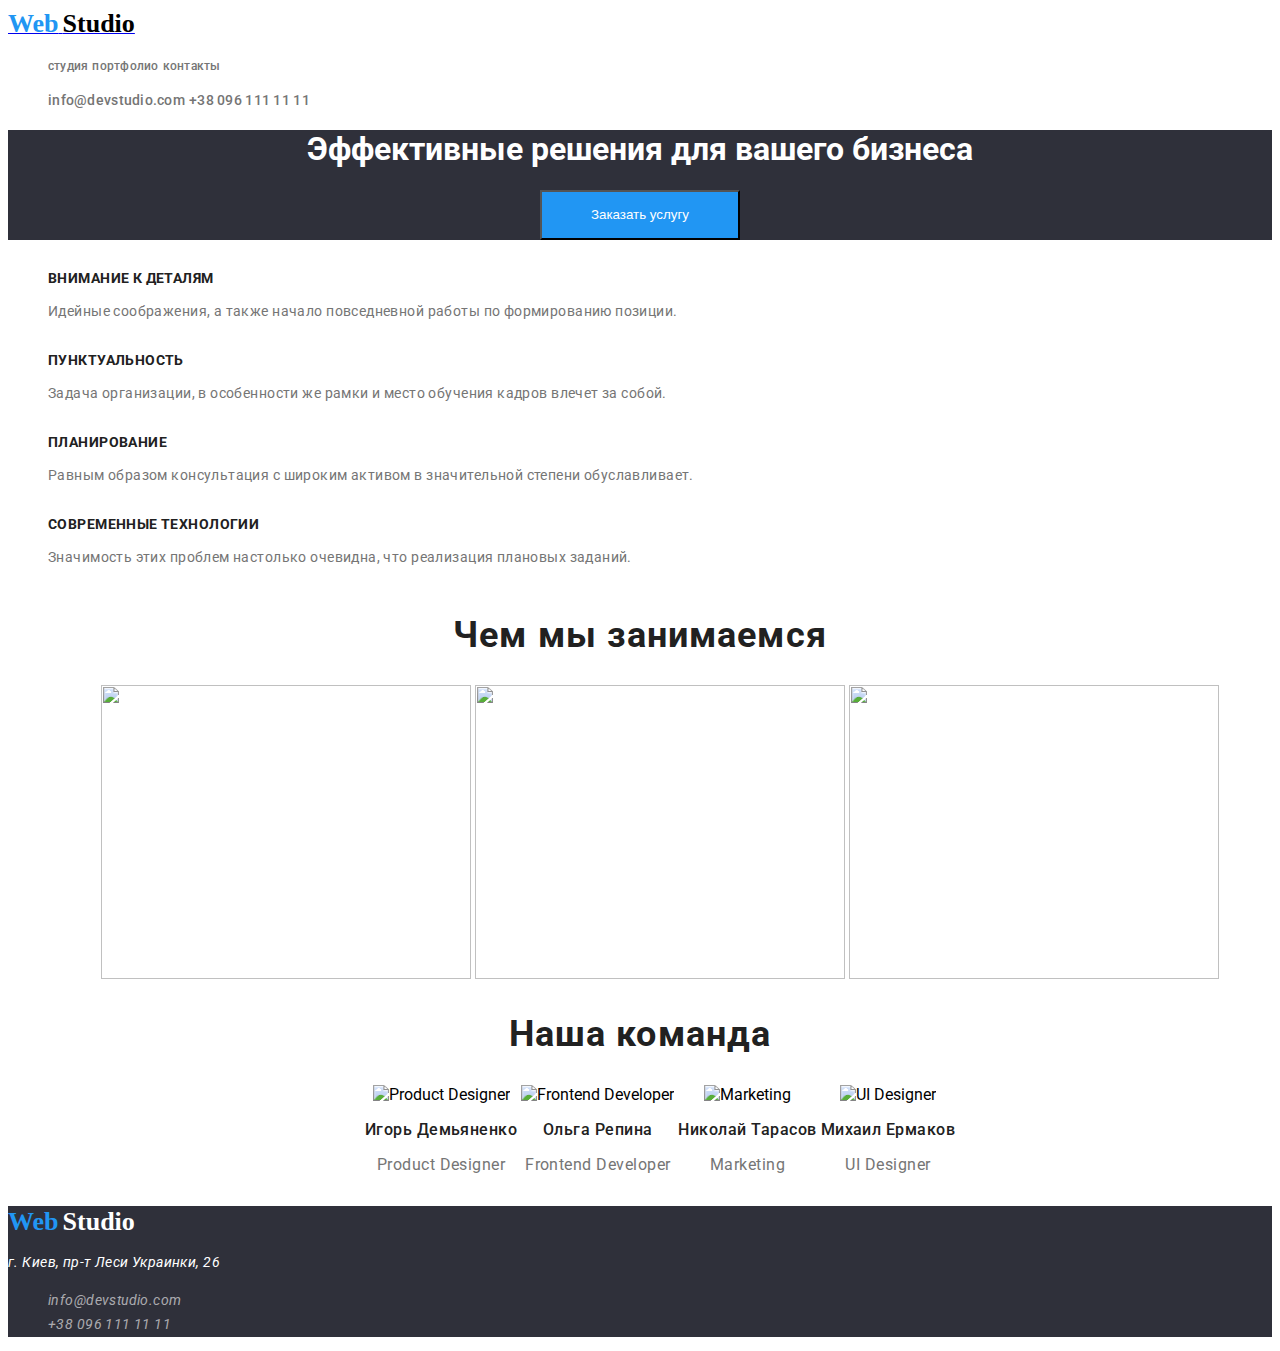
==== index.html @ 025ed81a "com2" ====
<!DOCTYPE html>
<html lang="en">

<head>
    <meta charset="UTF-8">
    <meta http-equiv="X-UA-Compatible" content="IE=edge">
    <meta name="viewport" content="width=device-width, initial-scale=1.0">
    <title>WebStudio</title>
    <link href="./css/style.css" rel="stylesheet">
    <link href="https://fonts.googleapis.com/css2?family=Roboto:wght@100;700&display=swap" rel="stylesheet">
    <link rel="preconnect" href="https://fonts.gstatic.com">
</head>

<body>

    <header>

        <nav>

            <a class="Logo" href="./index.html">
                <span class="logo1">Web</span>
                <span class="logo2">Studio</span>
            </a>

            <ul class="navigation">
                <li><a href="./index.html" target="_blank">студия</a></li>
                <li><a href="./portfolio.html" target="_blank">портфолио</a></li>
                <li><a href="" target="_blank">контакты</a></li>
            </ul>
        </nav>
        <ul class="contacts">
            <li><a href="mailto:info@devstudio.com">info@devstudio.com</a></li>
            <li><a href="tel:+380961111111">+38 096 111 11 11</a></li>
        </ul>

    </header>

    <main>
        <section class="service">

            <h1 class="service-title">Эффективные решения для вашего бизнеса</h1>
            <button type="button" class="button1">Заказать услугу</button>

        </section>

        <section>
            <ul class="quality">
                <li>
                    <h3 class="quality-title">Внимание к деталям</h3>
                    <p class="quality-text">Идейные соображения, а также начало повседневной работы по формированию
                        позиции.</p>
                </li>
                <li>
                    <h3 class="quality-title">Пунктуальность</h3>
                    <p class="quality-text">Задача организации, в особенности же рамки и место обучения кадров влечет за
                        собой.</p>
                </li>
                <li>
                    <h3 class="quality-title">Планирование</h3>
                    <p class="quality-text">Равным образом консультация с широким активом в значительной степени
                        обуславливает.</p>
                </li>
                <li>
                    <h3 class="quality-title">Современные технологии</h3>
                    <p class="quality-text">Значимость этих проблем настолько очевидна, что реализация плановых заданий.
                    </p>
                </li>
            </ul>

        </section>
        <section class="occupation">
            <h2 class="occupation-title">Чем мы занимаемся</h2>
            <ul>
                <li><img src="../goit-markup-hw-01/img/box_1.jpg" alt="" width="370" height="294"></li>
                <li><img src="../goit-markup-hw-01/img/box_2.jpg" alt="" width="370" height="294"></li>
                <li><img src="../goit-markup-hw-01/img/box_3.jpg" alt="" width="370" height="294"></li>
            </ul>
        </section>
        <section class="our-team">
            <h2 class="our-team-title">Наша команда</h2>
            <ul>
                <li>
                    <img src="../goit-markup-hw-01/img/team_card_1.jpg" alt="Product Designer" width="260">
                    <h3 class="team-title">Игорь Демьяненко</h3>
                    <p class="team-text">Product Designer</p>
                </li>
                <li>
                    <img src="../goit-markup-hw-01/img/team_card_2.jpg" alt="Frontend Developer" width="260">
                    <h3 class="team-title">Ольга Репина</h3>
                    <p class="team-text">Frontend Developer</p>
                </li>
                <li>
                    <img src="../goit-markup-hw-01/img/team_card_3.jpg" alt="Marketing" width="260">
                    <h3 class="team-title">Николай Тарасов</h3>
                    <p class="team-text">Marketing</p>
                </li>
                <li>
                    <img src="../goit-markup-hw-01/img/team_card_4.jpg" alt="UI Designer" width="260">
                    <h3 class="team-title">Михаил Ермаков</h3>
                    <p class="team-text">UI Designer</p>
                </li>
            </ul>

        </section>
    </main>
    <footer class="footer">
        <a class="Logo" href="./index.html">
            <span class="logo1">Web</span>
            <span class="logo3">Studio</span>
        </a>
        <address class="address">

            <p>г. Киев, пр-т Леси Украинки, 26</p>
            <ul>
                <li>
                    <a class="accent" href="mailto:info@devstudio.com">info@devstudio.com</a>
                </li>
                <li>
                    <a class="accent" href="tel:+380961111111">+38 096 111 11 11</a>
                </li>
            </ul>

        </address>

    </footer>
</body>

</html>
---- css/style.css ----
body {
    font-family: 'Roboto', sans-serif;
}

.ul {
    list-style: none;
}


/* Логотип */

.logo {
 text-decoration: none;   
    
}

.logo1 {
font-family: Raleway;
font-weight: bold;
font-size: 26px;
line-height: 31px;
color: #2196F3;
}

.logo2 {
font-family: Raleway;
font-weight: bold;
font-size: 26px;
line-height: 31px;
color: #000000;
}

.logo3 {
font-family: Raleway;
font-weight: bold;
font-size: 26px;
line-height: 31px;
color: #ffffff;
}

/* Навигация_по_сайту */

.navigation a {
    display: inline-block;
    text-decoration: none;
}
    .navigation li {
        display: inline-block;
        }

        .navigation li > a {
            text-decoration: none;
            cursor: pointer;
            font-weight: 500;
            font-size: 14px;
            line-height: 16px;
            letter-spacing: 0.02em;
            color: #212121;
        }

        .navigation li > a:hover,
        .navigation li > a:focus {
            color: #2196F3
        }

        .navigation li > a {
            text-decoration: none;
            cursor: pointer;
            font-size: 12px;
            color: #757575
        }



    /* Контакты */
    .contacts li > a {
            text-decoration: none;
            cursor: pointer;
            font-weight: 500;
            font-size: 14px;
            line-height: 16px;
            letter-spacing: 0.02em;
            color: #757575
            }

    .contacts  li {
        display: inline-block;
        
        }

    .contacts  li > a:hover,
    .contacts  li > a:focus
    {
        color: #2196F3
        }

/* Заказ_услуг */

.service {
    text-align: center;
    background-color: #2F303A;
}

.service > ul > li {
    display: inline-block;
    margin: 0;
    padding: 0;
}

.service-title {
    color: #ffffff;
}

.button1 {
    cursor: pointer;
    background-color: #2196f3 ;
    color: #ffffff;
    width: 200px;
    height: 50px;
}

/* Описание_чем_занимается_фирма */


.quality > li {
    display: inline-block;
    margin: 0;
    padding: 0;
}

.quality-title {
    font-style: normal;
    font-weight: bold;
    font-size: 14px;
    line-height: 16px;
    letter-spacing: 0.03em;
    text-transform: uppercase;
    color: #212121;
}

.quality-text {
    font-size: 14px;
    line-height: 171%;
    letter-spacing: 0.03em;
    color: #757575;
}

/* Фото_Чем_Занимается_фирма */

.occupation {
    text-align: center;
}

.our-team-title {
    font-weight: bold;
    font-size: 36px;
    line-height: 42px;
    text-align: center;
    letter-spacing: 0.03em;

    color: #212121;
}

.occupation-title {
    font-weight: bold;
    font-size: 36px;
    line-height: 42px;
    text-align: center;
    letter-spacing: 0.03em;

    color: #212121;

}

.occupation > ul > li {
    display: inline-block;
    margin: 0;
    padding: 0;
}


/* Наша_Команда */

.our-team {
   text-align: center; 
}

.team-title {
    font-weight: 500;
    font-size: 16px;
    line-height: 19px;
    text-align: center;
    letter-spacing: 0.03em;
    color: #212121;

}

.team-text {
    font-size: 16px;
    line-height: 19px;
    text-align: center;
    letter-spacing: 0.03em;
    color: #757575;
    }

.our-team > ul > li {
    display: inline-block;
    margin: 0;
    padding: 0;
}

/* Подпись */


.address {
font-size: 14px;
line-height: 171%;
letter-spacing: 0.03em;
color: #ffffff;
}


.footer {
    background-color: #2F303A;
}

.footer a {
    display: inline-block;
    text-decoration: none;
}

.address > ul > li {
    list-style-type: none;
}

.address > ul > li > a {
    text-decoration: none;
    cursor: pointer;
    font-size: 14px;
    line-height: 171%;
    letter-spacing: 0.03em;
    color: rgba(255, 255, 255, 0.6);
    }
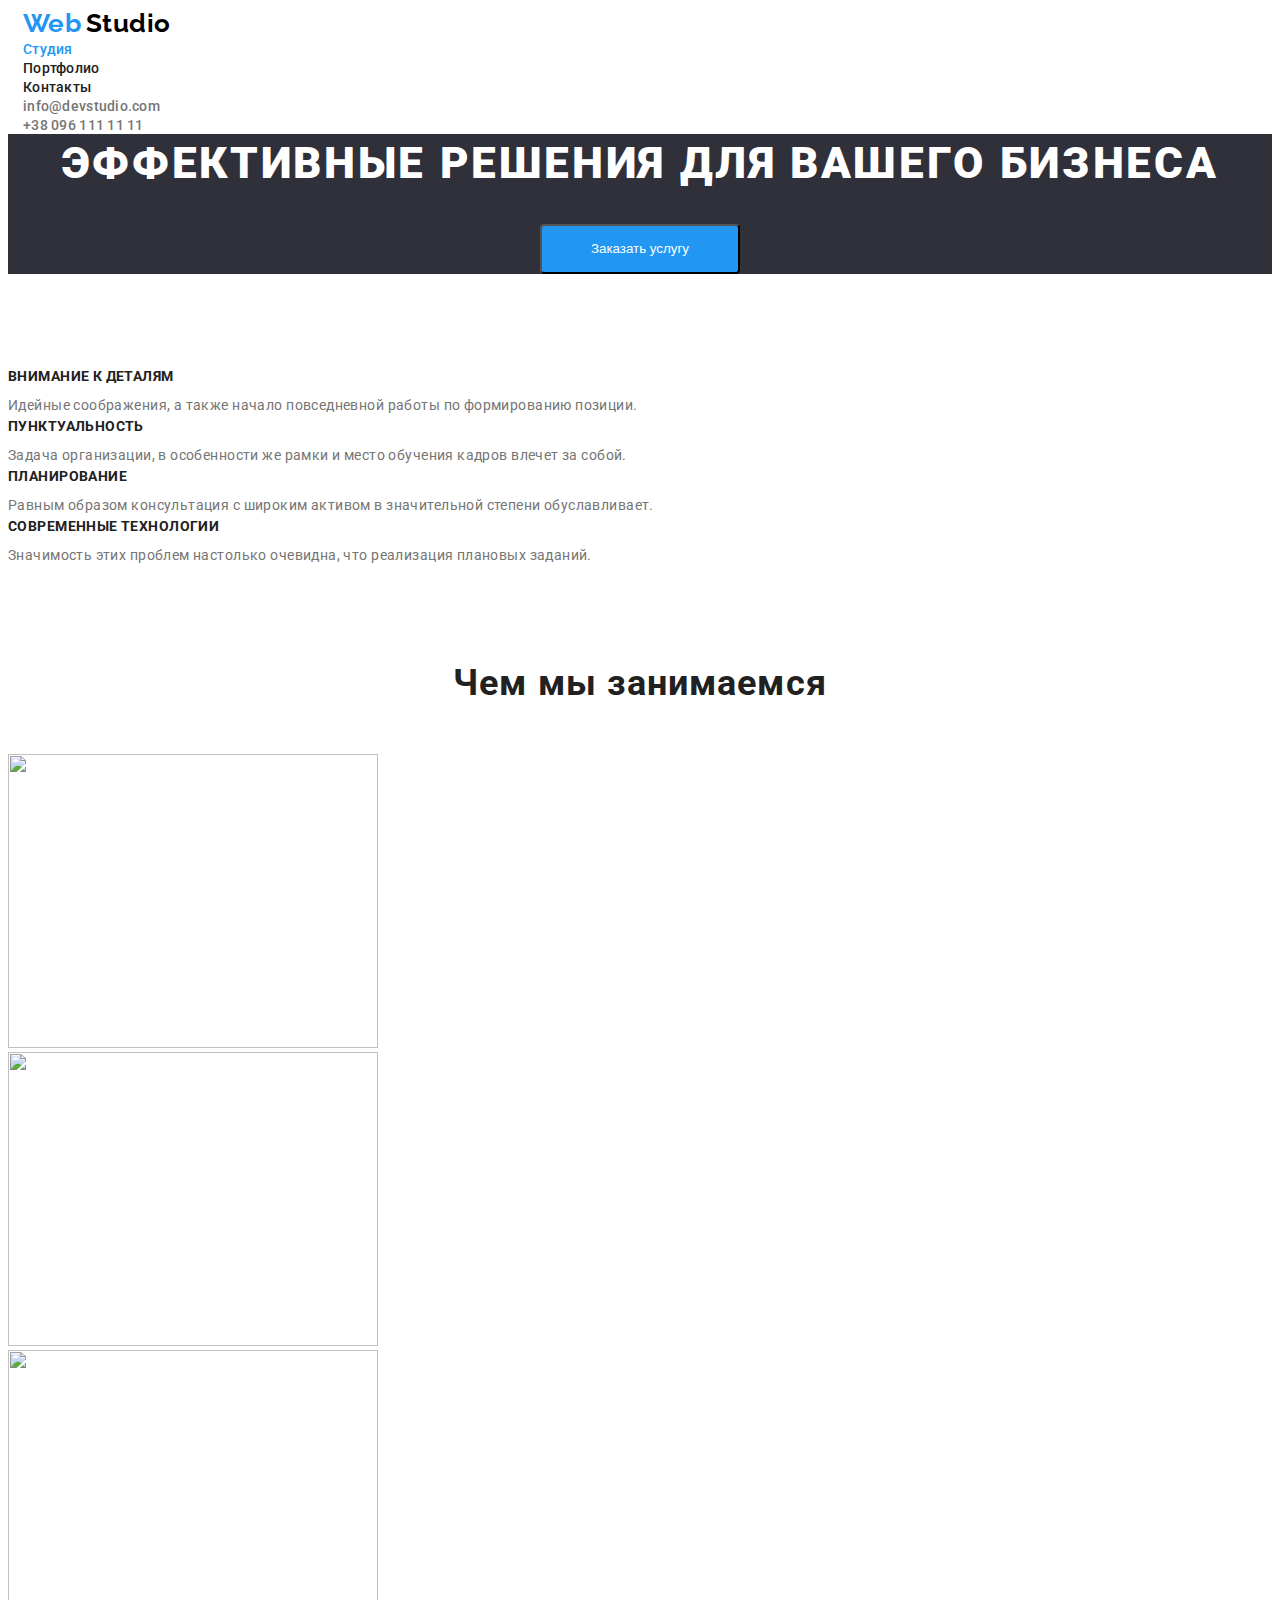
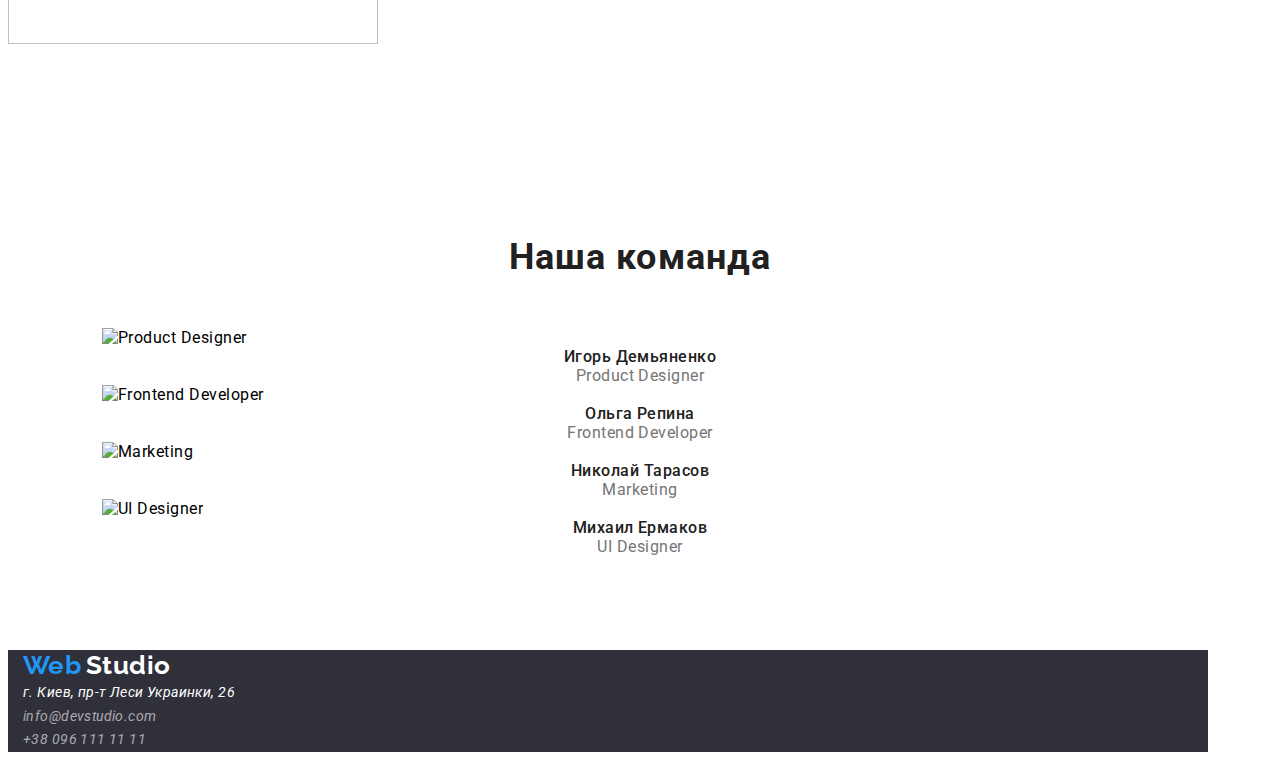
==== commit 33bb86a9: "com 1" ====
--- a/index.html
+++ b/index.html
@@ -7,32 +7,34 @@
     <meta name="viewport" content="width=device-width, initial-scale=1.0">
     <title>WebStudio</title>
     <link href="./css/style.css" rel="stylesheet">
-    <link href="https://fonts.googleapis.com/css2?family=Roboto:wght@100;700&display=swap" rel="stylesheet">
-    <link rel="preconnect" href="https://fonts.gstatic.com">
+    <link rel="preconnect" href="https://fonts.googleapis.com">
+    <link
+        href="https://fonts.googleapis.com/css2?family=Raleway:wght;700&family=Roboto:wght@400;500;700;900&display=swap"
+        rel="stylesheet">
 </head>
 
 <body>
 
     <header>
+        <div class="hat">
+            <nav>
 
-        <nav>
+                <a href="./index.html" class="logo">
+                    <span class="logo1">Web</span>
+                    <span class="logo2">Studio</span>
+                </a>
 
-            <a class="Logo" href="./index.html">
-                <span class="logo1">Web</span>
-                <span class="logo2">Studio</span>
-            </a>
-
-            <ul class="navigation">
-                <li><a href="./index.html" target="_blank">студия</a></li>
-                <li><a href="./portfolio.html" target="_blank">портфолио</a></li>
-                <li><a href="" target="_blank">контакты</a></li>
+                <ul class="navigation">
+                    <li><a href="./index.html" class="valid-link">Студия</a></li>
+                    <li><a href="./portfolio.html" class="link">Портфолио</a></li>
+                    <li><a href="/" class="link">Контакты</a></li>
+                </ul>
+            </nav>
+            <ul class="contacts">
+                <li><a href="mailto:info@devstudio.com">info@devstudio.com</a></li>
+                <li><a href="tel:+380961111111">+38 096 111 11 11</a></li>
             </ul>
-        </nav>
-        <ul class="contacts">
-            <li><a href="mailto:info@devstudio.com">info@devstudio.com</a></li>
-            <li><a href="tel:+380961111111">+38 096 111 11 11</a></li>
-        </ul>
-
+        </div>
     </header>
 
     <main>
@@ -76,31 +78,32 @@
                 <li><img src="../goit-markup-hw-01/img/box_3.jpg" alt="" width="370" height="294"></li>
             </ul>
         </section>
-        <section class="our-team">
-            <h2 class="our-team-title">Наша команда</h2>
-            <ul>
-                <li>
-                    <img src="../goit-markup-hw-01/img/team_card_1.jpg" alt="Product Designer" width="260">
-                    <h3 class="team-title">Игорь Демьяненко</h3>
-                    <p class="team-text">Product Designer</p>
-                </li>
-                <li>
-                    <img src="../goit-markup-hw-01/img/team_card_2.jpg" alt="Frontend Developer" width="260">
-                    <h3 class="team-title">Ольга Репина</h3>
-                    <p class="team-text">Frontend Developer</p>
-                </li>
-                <li>
-                    <img src="../goit-markup-hw-01/img/team_card_3.jpg" alt="Marketing" width="260">
-                    <h3 class="team-title">Николай Тарасов</h3>
-                    <p class="team-text">Marketing</p>
-                </li>
-                <li>
-                    <img src="../goit-markup-hw-01/img/team_card_4.jpg" alt="UI Designer" width="260">
-                    <h3 class="team-title">Михаил Ермаков</h3>
-                    <p class="team-text">UI Designer</p>
-                </li>
-            </ul>
-
+        <section>
+            <div class="container">
+                <h2 class="our-team-title">Наша команда</h2>
+                <ul class="our-team">
+                    <li>
+                        <img src="../goit-markup-hw-01/img/team_card_1.jpg" alt="Product Designer" width="260">
+                        <h3 class="team-title">Игорь Демьяненко</h3>
+                        <p class="team-text">Product Designer</p>
+                    </li>
+                    <li>
+                        <img src="../goit-markup-hw-01/img/team_card_2.jpg" alt="Frontend Developer" width="260">
+                        <h3 class="team-title">Ольга Репина</h3>
+                        <p class="team-text">Frontend Developer</p>
+                    </li>
+                    <li>
+                        <img src="../goit-markup-hw-01/img/team_card_3.jpg" alt="Marketing" width="260">
+                        <h3 class="team-title">Николай Тарасов</h3>
+                        <p class="team-text">Marketing</p>
+                    </li>
+                    <li>
+                        <img src="../goit-markup-hw-01/img/team_card_4.jpg" alt="UI Designer" width="260">
+                        <h3 class="team-title">Михаил Ермаков</h3>
+                        <p class="team-text">UI Designer</p>
+                    </li>
+                </ul>
+            </div>
         </section>
     </main>
     <footer class="footer">
--- a/css/style.css
+++ b/css/style.css
@@ -1,18 +1,25 @@
 body {
     font-family: 'Roboto', sans-serif;
-}
-
-.ul {
-    list-style: none;
+    letter-spacing: 00.03em;
+}
+
+li {
+    list-style-type: none;
+}
+
+a {
+text-decoration: none;}
+
+
+
+.hat {
+    width: 1200px;
+    padding-right: 15px;
+    padding-left: 15px;
 }
 
 
 /* Логотип */
-
-.logo {
- text-decoration: none;   
-    
-}
 
 .logo1 {
 font-family: Raleway;
@@ -40,22 +47,19 @@
 
 /* Навигация_по_сайту */
 
-.navigation a {
-    display: inline-block;
+.navigation {
+    padding: 0px;
+    margin: 0px;
+}
+
+.link {
     text-decoration: none;
-}
-    .navigation li {
-        display: inline-block;
-        }
-
-        .navigation li > a {
-            text-decoration: none;
-            cursor: pointer;
-            font-weight: 500;
-            font-size: 14px;
-            line-height: 16px;
-            letter-spacing: 0.02em;
-            color: #212121;
+    cursor: pointer;
+    font-weight: 500;
+    font-size: 14px;
+    line-height: 16px;
+    letter-spacing: 0.02em;
+    color: #212121;
         }
 
         .navigation li > a:hover,
@@ -63,55 +67,119 @@
             color: #2196F3
         }
 
-        .navigation li > a {
-            text-decoration: none;
-            cursor: pointer;
-            font-size: 12px;
-            color: #757575
-        }
-
+.valid-link {
+    text-decoration: none;
+    cursor: pointer;
+    font-weight: 500;
+    font-size: 14px;
+    line-height: 16px;
+    letter-spacing: 0.02em;
+    color: #2196F3;
+        }
+
+    
 
 
     /* Контакты */
+
+    .contacts {
+        padding: 0px;
+        margin: 0px;
+    }
+
     .contacts li > a {
-            text-decoration: none;
-            cursor: pointer;
-            font-weight: 500;
-            font-size: 14px;
-            line-height: 16px;
-            letter-spacing: 0.02em;
-            color: #757575
-            }
-
-    .contacts  li {
-        display: inline-block;
         
+        text-decoration: none;
+        cursor: pointer;
+        font-weight: 500;
+        font-size: 14px;
+        line-height: 16px;
+        letter-spacing: 0.02em;
+        color: #757575
         }
 
     .contacts  li > a:hover,
-    .contacts  li > a:focus
-    {
+    .contacts  li > a:focus,
+    .contacts  li > a:visited {
         color: #2196F3
         }
 
+.button {
+    cursor: pointer;
+    background-color: #ffffff ;
+    color: #181212;   
+}
+
+.button:hover {
+    color: cornsilk;
+    background-color: #2196F3
+}
+
+.button2 {
+    cursor: pointer;
+    background-color: #2196f3 ;
+    color: #ffffff;
+}
+
+/* Проекты_компании */
+
+.project {
+    margin-top: 94px;
+    margin-bottom: 94px;
+    width: 1170px;
+    padding-left: 15px;
+    padding-right: 15px;
+    background-color: #FFFFFF;
+}
+
+.project > ul {
+    margin: 0px;
+    padding: 0px;
+}
+
+.project-text {
+    margin: 0px;
+    padding: 0px;
+    font-size: 16px;
+    line-height: 187%;
+    letter-spacing: 0.03em;
+    color: #757575;
+}
+
+.project-title {
+margin: 0px;
+padding: 0px;
+font-weight: bold;
+font-size: 18px;
+line-height: 200%;
+letter-spacing: 0.06em;
+color: #212121;
+}
+
 /* Заказ_услуг */
 
 .service {
     text-align: center;
+    margin-bottom: 94px;
     background-color: #2F303A;
 }
 
-.service > ul > li {
-    display: inline-block;
-    margin: 0;
-    padding: 0;
-}
 
 .service-title {
+    margin: 0px;
+    padding: 0px;
+    margin-bottom: 30px;
+    font-weight: 900;
+    font-size: 44px;
+    line-height: 136%;
+    text-align: center;
+    letter-spacing: 0.06em;
+    text-transform: uppercase;
     color: #ffffff;
 }
 
 .button1 {
+    border-radius: 4px;
     cursor: pointer;
     background-color: #2196f3 ;
     color: #ffffff;
@@ -121,15 +189,17 @@
 
 /* Описание_чем_занимается_фирма */
 
-
-.quality > li {
-    display: inline-block;
-    margin: 0;
-    padding: 0;
+.quality {
+    margin: 0px;
+    padding: 0px;
+    margin-bottom: 94px;
 }
 
 .quality-title {
-    font-style: normal;
+    
+    margin: 0px;
+    padding: 0px;
+    margin-bottom: 10px;
     font-weight: bold;
     font-size: 14px;
     line-height: 16px;
@@ -139,6 +209,8 @@
 }
 
 .quality-text {
+    margin: 0px;
+    padding: 0px;
     font-size: 14px;
     line-height: 171%;
     letter-spacing: 0.03em;
@@ -147,45 +219,55 @@
 
 /* Фото_Чем_Занимается_фирма */
 
-.occupation {
-    text-align: center;
+.occupation > ul {
+    margin: 0px;
+    padding: 0px;
+    margin-bottom: 94px;
 }
 
 .our-team-title {
+    margin: 0px;
+    padding: 0px;
+    margin-bottom: 50px;
     font-weight: bold;
     font-size: 36px;
     line-height: 42px;
     text-align: center;
     letter-spacing: 0.03em;
-
-    color: #212121;
-}
+    color: #212121;
+}
+
 
 .occupation-title {
+    
+    margin: 0px;
+    padding: 0px;
+    margin-bottom: 50px;
     font-weight: bold;
     font-size: 36px;
     line-height: 42px;
     text-align: center;
     letter-spacing: 0.03em;
-
-    color: #212121;
-
-}
-
-.occupation > ul > li {
-    display: inline-block;
-    margin: 0;
-    padding: 0;
-}
+    color: #212121;
+}
+
+
 
 
 /* Наша_Команда */
 
+.container {
+    padding: 94px;
+}
+
 .our-team {
-   text-align: center; 
+    margin: 0px;
+    padding: 0px;
 }
 
 .team-title {
+    margin: 0px;
+    padding: 0px;
     font-weight: 500;
     font-size: 16px;
     line-height: 19px;
@@ -196,6 +278,8 @@
 }
 
 .team-text {
+    margin: 0px;
+    padding: 0px;
     font-size: 16px;
     line-height: 19px;
     text-align: center;
@@ -203,41 +287,52 @@
     color: #757575;
     }
 
-.our-team > ul > li {
+
+/* Подпись */
+
+
+.address {
+    font-size: 14px;
+    line-height: 171%;
+    letter-spacing: 0.03em;
+    color: #ffffff;
+    }
+
+.address > p {
+    margin: 0px;
+    padding: 0px;
+}
+
+.footer {
+    width: 1170px;
+    padding-right: 15px;
+    padding-left: 15px;
+    background-color: #2F303A;
+}
+
+.footer > a {
     display: inline-block;
-    margin: 0;
-    padding: 0;
-}
-
-/* Подпись */
-
-
-.address {
+    text-decoration: none;
+}
+
+.address > ul {
+    list-style-type: none;
+    margin: 0px;
+    padding: 0px;
+}
+
+.address > ul > li > a {
+    text-decoration: none;
+    cursor: pointer;
+    font-size: 14px;
+    line-height: 171%;
+    letter-spacing: 0.03em;
+    color: rgba(255, 255, 255, 0.6);
+    }
+
+.address > p {
 font-size: 14px;
 line-height: 171%;
 letter-spacing: 0.03em;
-color: #ffffff;
-}
-
-
-.footer {
-    background-color: #2F303A;
-}
-
-.footer a {
-    display: inline-block;
-    text-decoration: none;
-}
-
-.address > ul > li {
-    list-style-type: none;
-}
-
-.address > ul > li > a {
-    text-decoration: none;
-    cursor: pointer;
-    font-size: 14px;
-    line-height: 171%;
-    letter-spacing: 0.03em;
-    color: rgba(255, 255, 255, 0.6);
-    }+color: #FFFFFF;
+}
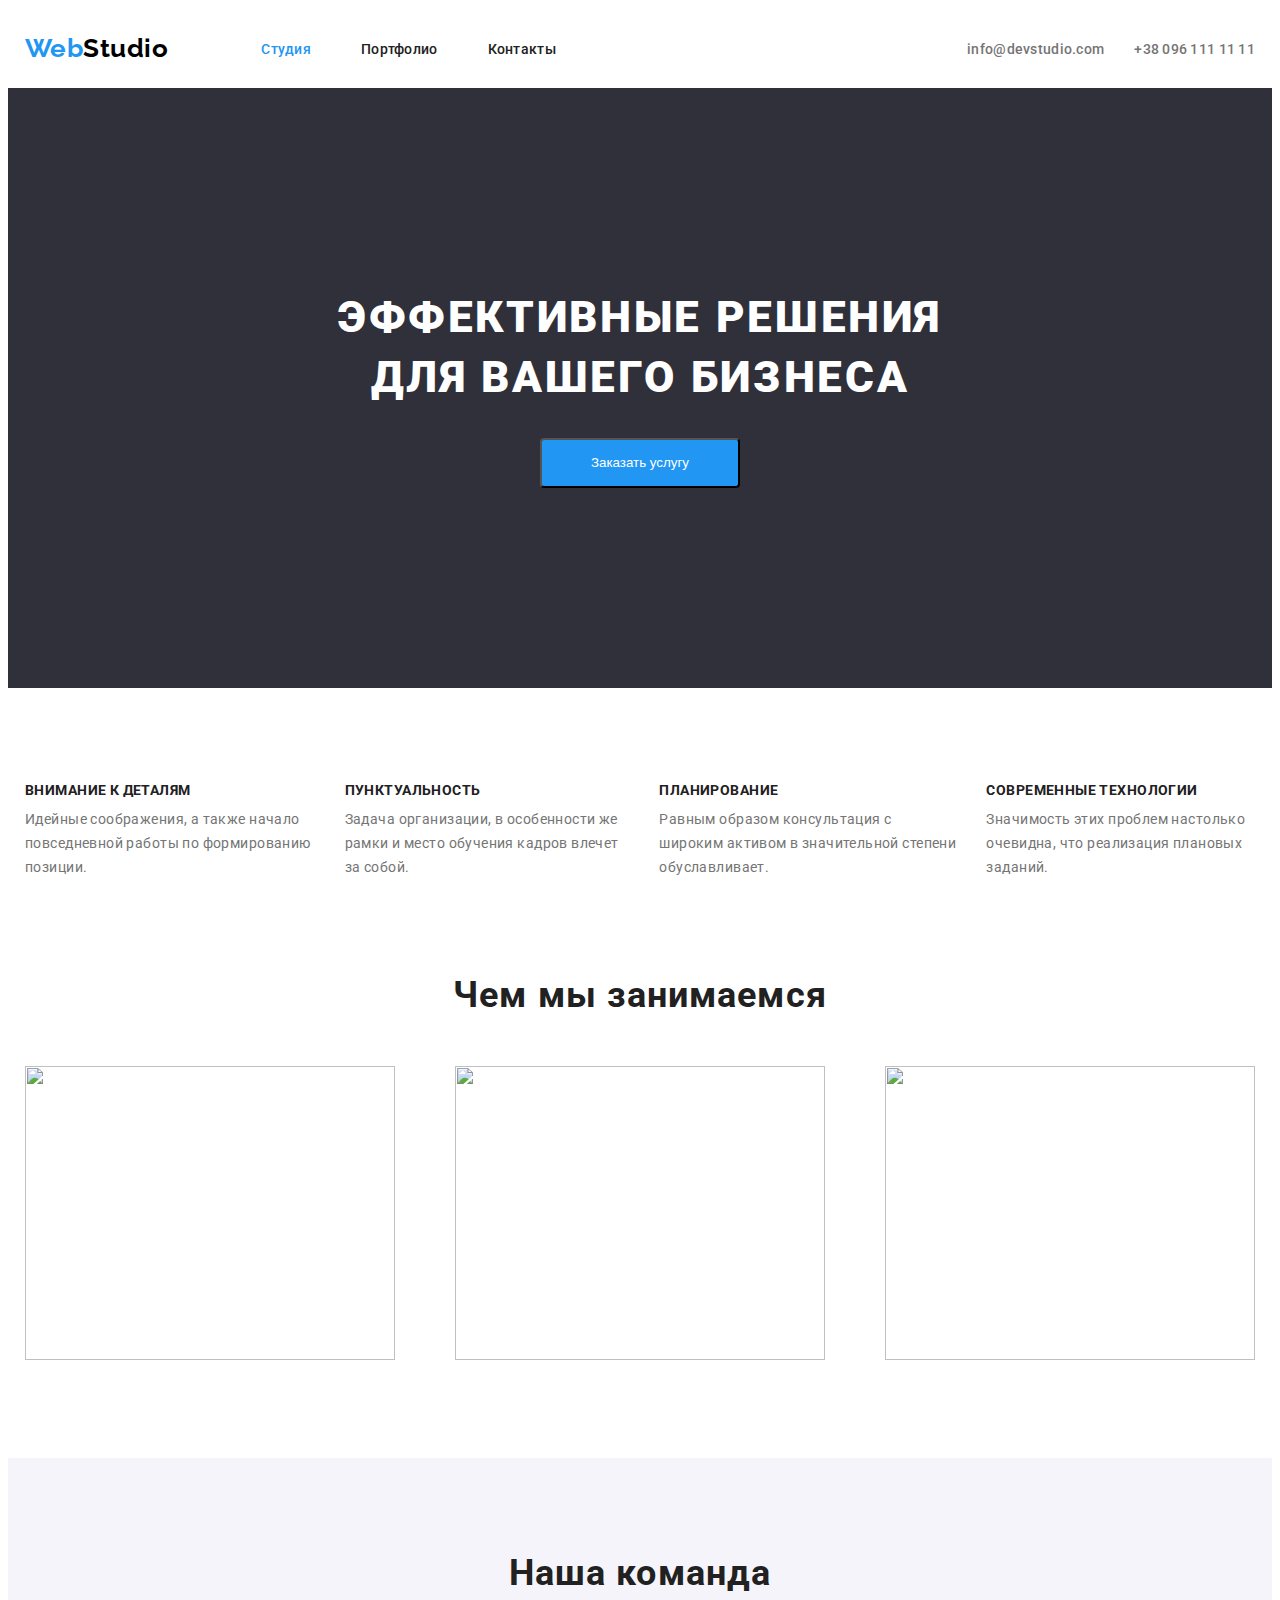
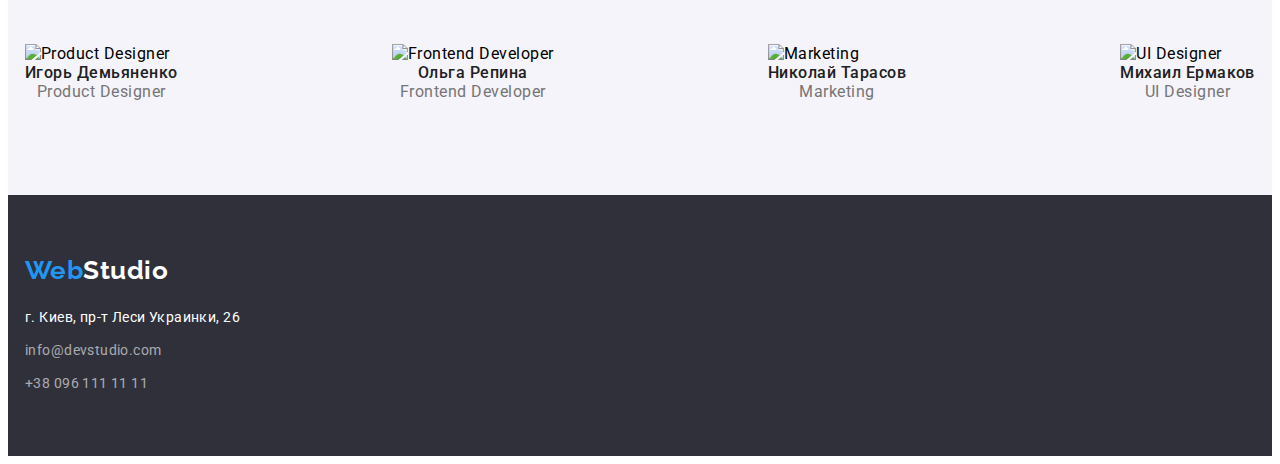
==== commit ed566add: "com1" ====
--- a/index.html
+++ b/index.html
@@ -9,79 +9,89 @@
     <link href="./css/style.css" rel="stylesheet">
     <link rel="preconnect" href="https://fonts.googleapis.com">
     <link
-        href="https://fonts.googleapis.com/css2?family=Raleway:wght;700&family=Roboto:wght@400;500;700;900&display=swap"
+        href="https://fonts.googleapis.com/css2?family=Raleway:wght@700&amp;family=Roboto:wght@400;500;700;900&amp;display=swap"
         rel="stylesheet">
 </head>
 
 <body>
 
     <header>
-        <div class="hat">
-            <nav>
+        <div class="container hat">
+            <nav class="nav">
 
                 <a href="./index.html" class="logo">
-                    <span class="logo1">Web</span>
-                    <span class="logo2">Studio</span>
+                    <span class="logo1">Web</span><span class="logo2">Studio</span>
                 </a>
 
                 <ul class="navigation">
-                    <li><a href="./index.html" class="valid-link">Студия</a></li>
-                    <li><a href="./portfolio.html" class="link">Портфолио</a></li>
-                    <li><a href="/" class="link">Контакты</a></li>
+                    <li class="item"><a href="./index.html" class="valid-link">Студия</a></li>
+                    <li class="item"><a href="./portfolio.html" class="link">Портфолио</a></li>
+                    <li class="item"><a href="/" class="link">Контакты</a></li>
                 </ul>
             </nav>
+            
             <ul class="contacts">
-                <li><a href="mailto:info@devstudio.com">info@devstudio.com</a></li>
-                <li><a href="tel:+380961111111">+38 096 111 11 11</a></li>
+                <li class="item"><a href="mailto:info@devstudio.com">info@devstudio.com</a></li>
+                <li class="item"><a href="tel:+380961111111">+38 096 111 11 11</a></li>
+            
             </ul>
         </div>
     </header>
 
     <main>
         <section class="service">
-
-            <h1 class="service-title">Эффективные решения для вашего бизнеса</h1>
-            <button type="button" class="button1">Заказать услугу</button>
-
+            <div class="container serv">
+                <h1 class="service-title">Эффективные решения для вашего бизнеса</h1>
+                <button type="button" class="button1">Заказать услугу</button>
+            </div>
         </section>
 
         <section>
+            <div class="container">
             <ul class="quality">
-                <li>
+                <li class="item">
                     <h3 class="quality-title">Внимание к деталям</h3>
                     <p class="quality-text">Идейные соображения, а также начало повседневной работы по формированию
                         позиции.</p>
                 </li>
-                <li>
+                <li class="item">
                     <h3 class="quality-title">Пунктуальность</h3>
                     <p class="quality-text">Задача организации, в особенности же рамки и место обучения кадров влечет за
                         собой.</p>
                 </li>
-                <li>
+                <li class="item">
                     <h3 class="quality-title">Планирование</h3>
                     <p class="quality-text">Равным образом консультация с широким активом в значительной степени
                         обуславливает.</p>
                 </li>
-                <li>
+                <li class="item">
                     <h3 class="quality-title">Современные технологии</h3>
                     <p class="quality-text">Значимость этих проблем настолько очевидна, что реализация плановых заданий.
                     </p>
                 </li>
             </ul>
-
-        </section>
-        <section class="occupation">
-            <h2 class="occupation-title">Чем мы занимаемся</h2>
-            <ul>
-                <li><img src="../goit-markup-hw-01/img/box_1.jpg" alt="" width="370" height="294"></li>
-                <li><img src="../goit-markup-hw-01/img/box_2.jpg" alt="" width="370" height="294"></li>
-                <li><img src="../goit-markup-hw-01/img/box_3.jpg" alt="" width="370" height="294"></li>
-            </ul>
+            </div>
         </section>
         <section>
             <div class="container">
+            <h2 class="occupation-title">Чем мы занимаемся</h2>
+            <ul class="occupation">
+                <li>
+                    <img src="../goit-markup-hw-01/img/box_1.jpg" alt="" width="370" height="294">
+                </li>
+                <li>
+                    <img src="../goit-markup-hw-01/img/box_2.jpg" alt="" width="370" height="294">
+                </li>
+                <li>
+                    <img src="../goit-markup-hw-01/img/box_3.jpg" alt="" width="370" height="294">
+                </li>
+            </ul>
+            </div>
+        </section>
+        <section class="our-team">
+            <div class="container">
                 <h2 class="our-team-title">Наша команда</h2>
-                <ul class="our-team">
+                <ul class="our-team-list">
                     <li>
                         <img src="../goit-markup-hw-01/img/team_card_1.jpg" alt="Product Designer" width="260">
                         <h3 class="team-title">Игорь Демьяненко</h3>
@@ -107,24 +117,24 @@
         </section>
     </main>
     <footer class="footer">
-        <a class="Logo" href="./index.html">
-            <span class="logo1">Web</span>
-            <span class="logo3">Studio</span>
+        <div class="container ftr">
+        <a class="logo-footer" href="./index.html">
+            <span class="logo1">Web</span><span class="logo3">Studio</span>
         </a>
         <address class="address">
 
-            <p>г. Киев, пр-т Леси Украинки, 26</p>
-            <ul>
-                <li>
+            <p class="address">г. Киев, пр-т Леси Украинки, 26</p>
+            <ul class="contacts-footer">
+                <li class="item">
                     <a class="accent" href="mailto:info@devstudio.com">info@devstudio.com</a>
                 </li>
-                <li>
+                <li class="item">
                     <a class="accent" href="tel:+380961111111">+38 096 111 11 11</a>
                 </li>
             </ul>
 
         </address>
-
+        </div>
     </footer>
 </body>
 
--- a/css/style.css
+++ b/css/style.css
@@ -1,338 +1,430 @@
 body {
-    font-family: 'Roboto', sans-serif;
-    letter-spacing: 00.03em;
+  font-family: "Roboto", sans-serif;
+  letter-spacing: 00.03em;
 }
 
 li {
-    list-style-type: none;
+  list-style-type: none;
 }
 
 a {
-text-decoration: none;}
-
-
+  text-decoration: none;
+}
+
+.container {
+  width: 1230px;
+  padding-right: 15px;
+  padding-left: 15px;
+  margin-left: auto;
+  margin-right: auto;
+}
+
+.nav {
+  display: flex;
+  align-items: center;
+}
 
 .hat {
-    width: 1200px;
-    padding-right: 15px;
-    padding-left: 15px;
-}
-
+  display: flex;
+  align-items: center;
+  justify-content: space-between;
+  height: 80px;
+}
 
 /* Логотип */
 
+.logo {
+  margin-right: 93px;
+}
+
 .logo1 {
-font-family: Raleway;
-font-weight: bold;
-font-size: 26px;
-line-height: 31px;
-color: #2196F3;
+  font-family: Raleway;
+  font-weight: bold;
+  font-size: 26px;
+  line-height: 31px;
+  color: #2196f3;
 }
 
 .logo2 {
-font-family: Raleway;
-font-weight: bold;
-font-size: 26px;
-line-height: 31px;
-color: #000000;
+  font-family: Raleway;
+  font-weight: bold;
+  font-size: 26px;
+  line-height: 31px;
+  color: #000000;
 }
 
 .logo3 {
-font-family: Raleway;
-font-weight: bold;
-font-size: 26px;
-line-height: 31px;
-color: #ffffff;
+  font-family: Raleway;
+  font-weight: bold;
+  font-size: 26px;
+  line-height: 31px;
+  color: #ffffff;
 }
 
 /* Навигация_по_сайту */
 
 .navigation {
-    padding: 0px;
-    margin: 0px;
+  display: flex;
+
+  padding: 0px;
+  margin: 0px;
+}
+
+.navigation .item:not(:last-child) {
+  margin-right: 50px;
 }
 
 .link {
-    text-decoration: none;
-    cursor: pointer;
-    font-weight: 500;
-    font-size: 14px;
-    line-height: 16px;
-    letter-spacing: 0.02em;
-    color: #212121;
-        }
-
-        .navigation li > a:hover,
-        .navigation li > a:focus {
-            color: #2196F3
-        }
+  text-decoration: none;
+  cursor: pointer;
+  font-weight: 500;
+  font-size: 14px;
+  line-height: 16px;
+  letter-spacing: 0.02em;
+  color: #212121;
+}
+
+.navigation li > a:hover,
+.navigation li > a:focus {
+  color: #2196f3;
+}
 
 .valid-link {
-    text-decoration: none;
-    cursor: pointer;
-    font-weight: 500;
-    font-size: 14px;
-    line-height: 16px;
-    letter-spacing: 0.02em;
-    color: #2196F3;
-        }
-
-    
-
-
-    /* Контакты */
-
-    .contacts {
-        padding: 0px;
-        margin: 0px;
-    }
-
-    .contacts li > a {
-        
-        text-decoration: none;
-        cursor: pointer;
-        font-weight: 500;
-        font-size: 14px;
-        line-height: 16px;
-        letter-spacing: 0.02em;
-        color: #757575
-        }
-
-    .contacts  li > a:hover,
-    .contacts  li > a:focus,
-    .contacts  li > a:visited {
-        color: #2196F3
-        }
+  text-decoration: none;
+  cursor: pointer;
+  font-weight: 500;
+  font-size: 14px;
+  line-height: 16px;
+  letter-spacing: 0.02em;
+  color: #2196f3;
+}
+
+/* Контакты */
+
+.contacts {
+  display: flex;
+  padding: 0px;
+  margin: 0px;
+}
+
+.contacts .item + .item {
+  margin-left: 30px;
+}
+
+.contacts li > a {
+  text-decoration: none;
+  cursor: pointer;
+  font-weight: 500;
+  font-size: 14px;
+  line-height: 16px;
+  letter-spacing: 0.02em;
+  color: #757575;
+}
+
+.contacts li > a:hover,
+.contacts li > a:focus,
+.contacts li > a:visited {
+  color: #2196f3;
+}
 
 .button {
-    cursor: pointer;
-    background-color: #ffffff ;
-    color: #181212;   
+  border-radius: 4px;
+  cursor: pointer;
+  border: 0px;
+  padding: 6px 22px;
+  font-family: Roboto;
+  font-style: normal;
+  font-weight: 500;
+  font-size: 16px;
+  line-height: 26px;
+  text-align: center;
+  letter-spacing: 0.03em;
+  background-color: #f5f4fa;
+  color: #181212;
 }
 
 .button:hover {
-    color: cornsilk;
-    background-color: #2196F3
+  color: cornsilk;
+  background-color: #2196f3;
 }
 
 .button2 {
-    cursor: pointer;
-    background-color: #2196f3 ;
-    color: #ffffff;
+  border-radius: 4px;
+  cursor: pointer;
+  border: 0px;
+  padding: 6px 22px;
+  font-family: Roboto;
+  font-style: normal;
+  font-weight: 500;
+  font-size: 16px;
+  line-height: 26px;
+  text-align: center;
+  letter-spacing: 0.03em;
+  background-color: #2196f3;
+  color: #ffffff;
 }
 
 /* Проекты_компании */
 
 .project {
-    margin-top: 94px;
-    margin-bottom: 94px;
-    width: 1170px;
-    padding-left: 15px;
-    padding-right: 15px;
-    background-color: #FFFFFF;
-}
-
-.project > ul {
-    margin: 0px;
-    padding: 0px;
+  margin-top: 94px;
+  margin-bottom: 94px;
+  padding-left: 15px;
+  padding-right: 15px;
+  background-color: #ffffff;
+}
+
+.project-nav {
+  display: flex;
+  justify-content: center;
+  align-items: flex-start;
+  height: 54px;
+  margin: 0px;
+  padding: 0px;
+}
+
+.project-nav .item + .item {
+  margin-left: 8px;
+}
+
+.project-foto {
+  display: flex;
+  flex-wrap: wrap;
+  margin: 0px;
+  padding: 0px;
+  margin-top: 34px;
+}
+
+.project-foto .item {
+  width: 370px;
+  height: 404px;
+  margin-right: 30px;
+  margin-bottom: 30px;
+}
+
+.project-foto .item:nth-child(3n) {
+  margin-right: 0px;
+}
+
+.project-foto .item:nth-last-child(-n + 3) {
+  margin-bottom: 0px;
+}
+
+.info-foto {
+  margin: 20px 24px;
+  height: 70px;
+  width: 322px;
 }
 
 .project-text {
-    margin: 0px;
-    padding: 0px;
-    font-size: 16px;
-    line-height: 187%;
-    letter-spacing: 0.03em;
-    color: #757575;
+  margin: 0px;
+  padding: 0px;
+  font-size: 16px;
+  line-height: 187%;
+  letter-spacing: 0.03em;
+  color: #757575;
 }
 
 .project-title {
-margin: 0px;
-padding: 0px;
-font-weight: bold;
-font-size: 18px;
-line-height: 200%;
-letter-spacing: 0.06em;
-color: #212121;
+  margin: 0px;
+  padding: 0px;
+  margin-bottom: 4px;
+  font-weight: bold;
+  font-size: 18px;
+  line-height: 200%;
+  letter-spacing: 0.06em;
+  color: #212121;
 }
 
 /* Заказ_услуг */
 
 .service {
-    text-align: center;
-    margin-bottom: 94px;
-    background-color: #2F303A;
-}
-
+  height: 600px;
+  text-align: center;
+  margin-bottom: 94px;
+  background-color: #2f303a;
+}
+
+.serv {
+  padding-top: 200px;
+  padding-bottom: 200px;
+}
 
 .service-title {
-    margin: 0px;
-    padding: 0px;
-    margin-bottom: 30px;
-    font-weight: 900;
-    font-size: 44px;
-    line-height: 136%;
-    text-align: center;
-    letter-spacing: 0.06em;
-    text-transform: uppercase;
-    color: #ffffff;
+  width: 696px;
+  margin: 0px;
+  padding: 0px;
+  margin-left: auto;
+  margin-right: auto;
+  margin-bottom: 30px;
+  font-weight: 900;
+  font-size: 44px;
+  line-height: 136%;
+  text-align: center;
+  letter-spacing: 0.06em;
+  text-transform: uppercase;
+  color: #ffffff;
 }
 
 .button1 {
-    border-radius: 4px;
-    cursor: pointer;
-    background-color: #2196f3 ;
-    color: #ffffff;
-    width: 200px;
-    height: 50px;
+  border-radius: 4px;
+  cursor: pointer;
+  background-color: #2196f3;
+  color: #ffffff;
+  width: 200px;
+  height: 50px;
 }
 
 /* Описание_чем_занимается_фирма */
 
+.container .quality {
+  display: flex;
+}
+
 .quality {
-    margin: 0px;
-    padding: 0px;
-    margin-bottom: 94px;
+  margin: 0px;
+  padding: 0px;
+  margin-bottom: 94px;
+}
+
+.quality .item:not(:last-child) {
+  margin-right: 30px;
 }
 
 .quality-title {
-    
-    margin: 0px;
-    padding: 0px;
-    margin-bottom: 10px;
-    font-weight: bold;
-    font-size: 14px;
-    line-height: 16px;
-    letter-spacing: 0.03em;
-    text-transform: uppercase;
-    color: #212121;
+  margin: 0px;
+  padding: 0px;
+  margin-bottom: 10px;
+  font-weight: bold;
+  font-size: 14px;
+  line-height: 16px;
+  letter-spacing: 0.03em;
+  text-transform: uppercase;
+  color: #212121;
 }
 
 .quality-text {
-    margin: 0px;
-    padding: 0px;
-    font-size: 14px;
-    line-height: 171%;
-    letter-spacing: 0.03em;
-    color: #757575;
+  margin: 0px;
+  padding: 0px;
+  font-size: 14px;
+  line-height: 171%;
+  letter-spacing: 0.03em;
+  color: #757575;
 }
 
 /* Фото_Чем_Занимается_фирма */
 
-.occupation > ul {
-    margin: 0px;
-    padding: 0px;
-    margin-bottom: 94px;
-}
+.occupation {
+  display: flex;
+  justify-content: space-between;
+  margin: 0px;
+  padding: 0px;
+  margin-bottom: 94px;
+}
+
+.occupation-title {
+  margin: 0px;
+  padding: 0px;
+  margin-bottom: 50px;
+  font-weight: bold;
+  font-size: 36px;
+  line-height: 42px;
+  text-align: center;
+  letter-spacing: 0.03em;
+  color: #212121;
+}
+
+/* Наша_Команда */
 
 .our-team-title {
-    margin: 0px;
-    padding: 0px;
-    margin-bottom: 50px;
-    font-weight: bold;
-    font-size: 36px;
-    line-height: 42px;
-    text-align: center;
-    letter-spacing: 0.03em;
-    color: #212121;
-}
-
-
-.occupation-title {
-    
-    margin: 0px;
-    padding: 0px;
-    margin-bottom: 50px;
-    font-weight: bold;
-    font-size: 36px;
-    line-height: 42px;
-    text-align: center;
-    letter-spacing: 0.03em;
-    color: #212121;
-}
-
-
-
-
-/* Наша_Команда */
-
-.container {
-    padding: 94px;
+  margin: 0px;
+  padding: 0px;
+  padding-top: 94px;
+  padding-bottom: 50px;
+  font-weight: bold;
+  font-size: 36px;
+  line-height: 42px;
+  text-align: center;
+  letter-spacing: 0.03em;
+  color: #212121;
 }
 
 .our-team {
-    margin: 0px;
-    padding: 0px;
+  background-color: #f5f4fa;
+}
+.our-team-list {
+  display: flex;
+  justify-content: space-between;
+  margin: 0px;
+  padding: 0px;
+  padding-bottom: 94px;
 }
 
 .team-title {
-    margin: 0px;
-    padding: 0px;
-    font-weight: 500;
-    font-size: 16px;
-    line-height: 19px;
-    text-align: center;
-    letter-spacing: 0.03em;
-    color: #212121;
-
+  margin: 0px;
+  padding: 0px;
+  font-weight: 500;
+  font-size: 16px;
+  line-height: 19px;
+  text-align: center;
+  letter-spacing: 0.03em;
+  color: #212121;
 }
 
 .team-text {
-    margin: 0px;
-    padding: 0px;
-    font-size: 16px;
-    line-height: 19px;
-    text-align: center;
-    letter-spacing: 0.03em;
-    color: #757575;
-    }
-
+  margin: 0px;
+  padding: 0px;
+  font-size: 16px;
+  line-height: 19px;
+  text-align: center;
+  letter-spacing: 0.03em;
+  color: #757575;
+}
 
 /* Подпись */
 
-
 .address {
-    font-size: 14px;
-    line-height: 171%;
-    letter-spacing: 0.03em;
-    color: #ffffff;
-    }
-
-.address > p {
-    margin: 0px;
-    padding: 0px;
+  margin: 0px;
+  padding: 0px;
+  font-size: 14px;
+  line-height: 171%;
+  letter-spacing: 0.03em;
+  color: #ffffff;
+  font-style: normal;
 }
 
 .footer {
-    width: 1170px;
-    padding-right: 15px;
-    padding-left: 15px;
-    background-color: #2F303A;
-}
-
-.footer > a {
-    display: inline-block;
-    text-decoration: none;
-}
-
-.address > ul {
-    list-style-type: none;
-    margin: 0px;
-    padding: 0px;
-}
-
-.address > ul > li > a {
-    text-decoration: none;
-    cursor: pointer;
-    font-size: 14px;
-    line-height: 171%;
-    letter-spacing: 0.03em;
-    color: rgba(255, 255, 255, 0.6);
-    }
-
-.address > p {
-font-size: 14px;
-line-height: 171%;
-letter-spacing: 0.03em;
-color: #FFFFFF;
-}
+  padding: 0px;
+  margin: 0px;
+  background-color: #2f303a;
+}
+
+.ftr {
+  padding-top: 60px;
+  padding-bottom: 60px;
+}
+
+.logo-footer {
+  display: inline-block;
+  margin-bottom: 20px;
+}
+
+.contacts-footer {
+  list-style-type: none;
+  margin: 0px;
+  padding: 0px;
+}
+
+.contacts-footer .item {
+  margin-top: 9px;
+}
+
+.contacts-footer > li > a {
+  text-decoration: none;
+  cursor: pointer;
+  font-size: 14px;
+  line-height: 171%;
+  letter-spacing: 0.03em;
+  color: rgba(255, 255, 255, 0.6);
+  font-style: normal;
+}
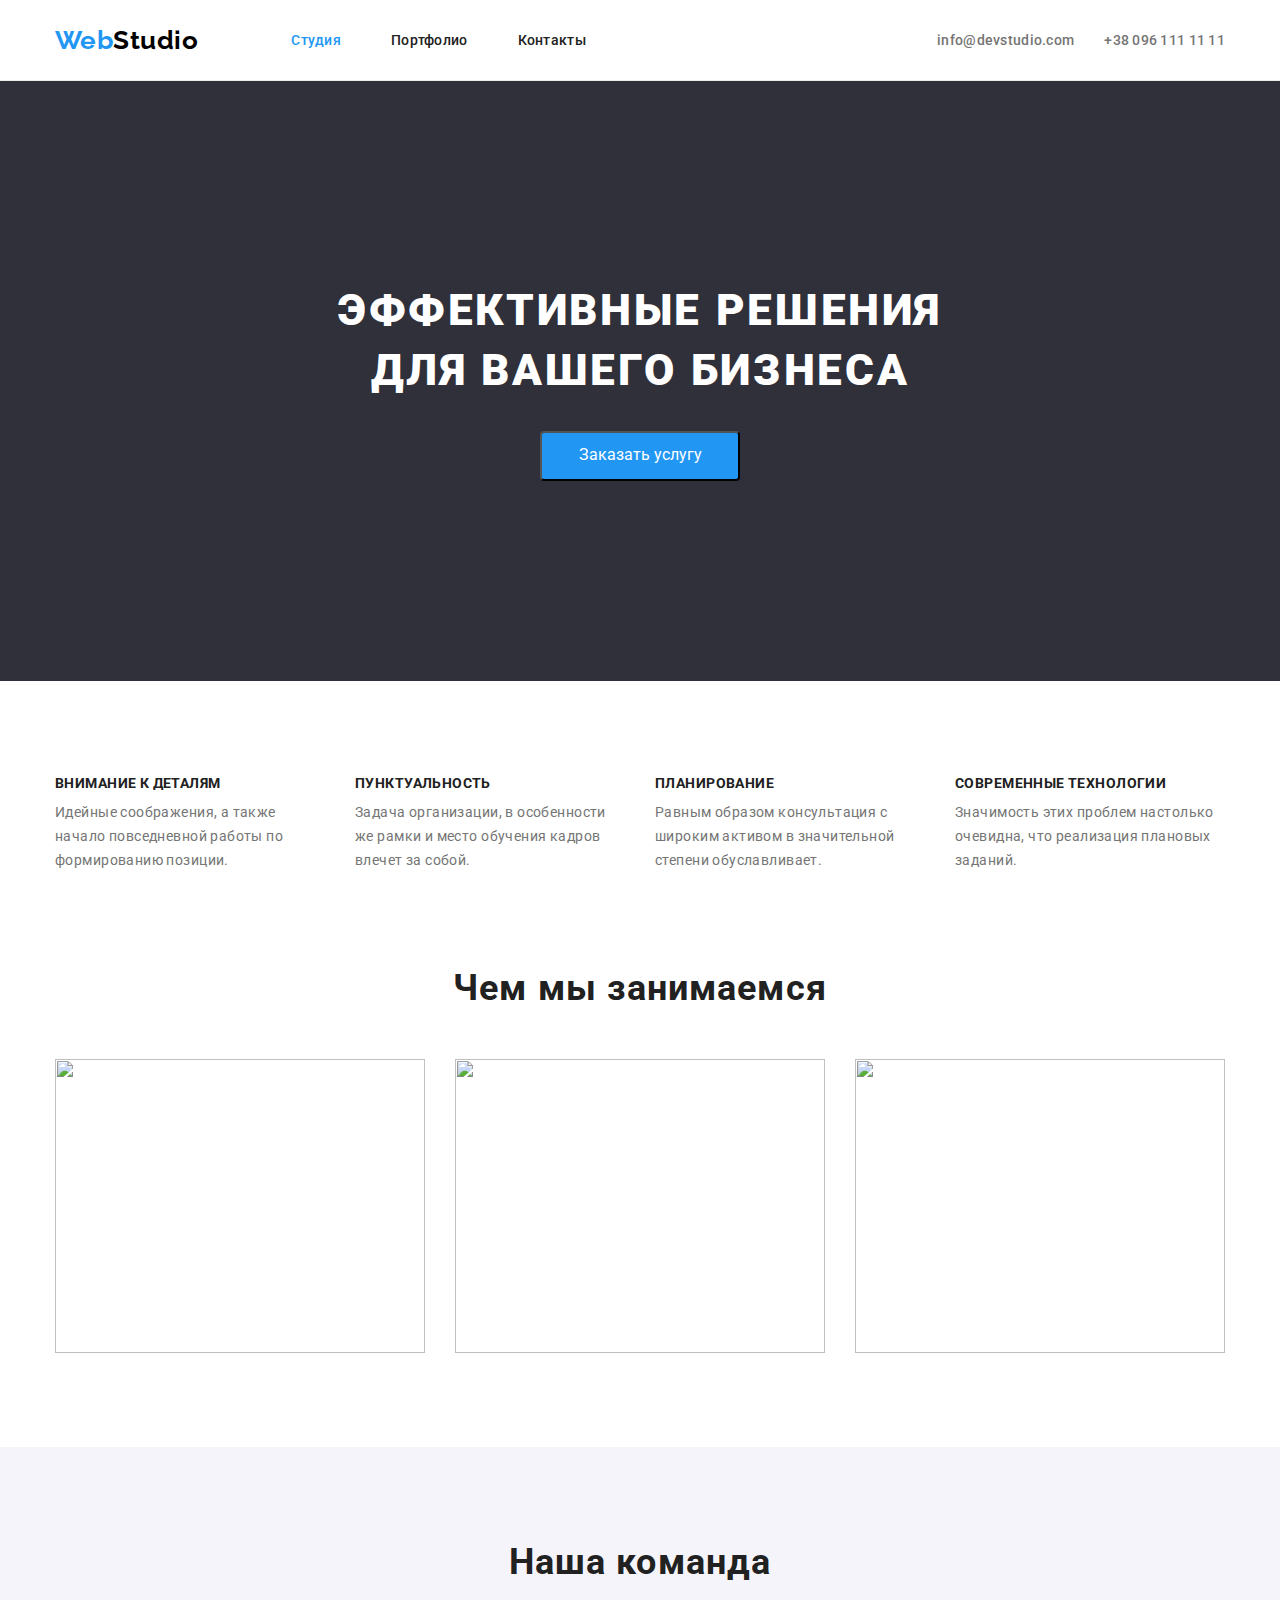
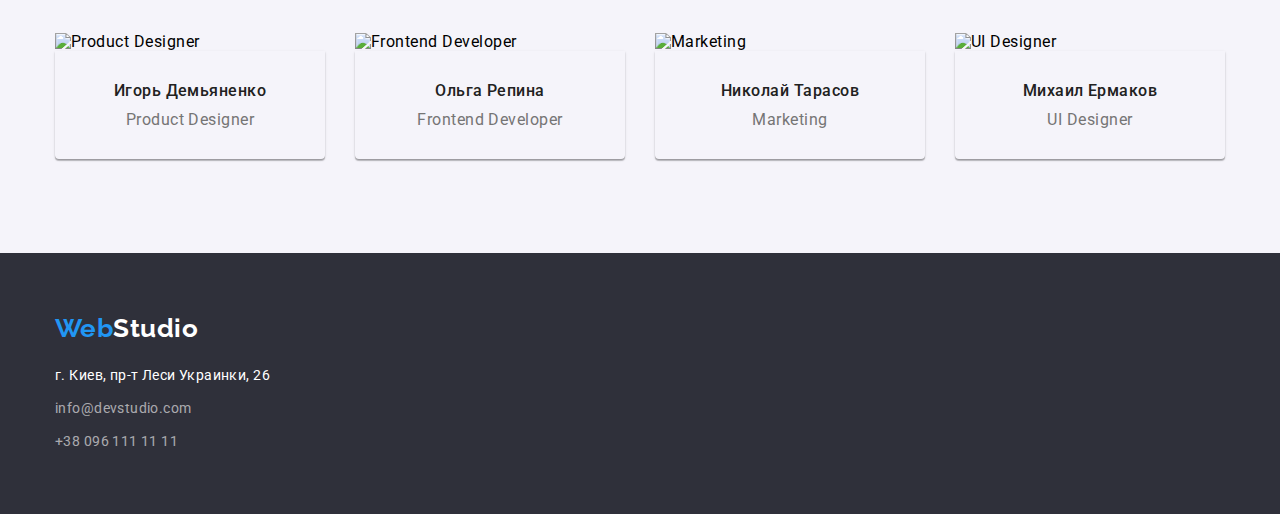
==== commit 80814f84: "c6" ====
--- a/index.html
+++ b/index.html
@@ -6,6 +6,7 @@
     <meta http-equiv="X-UA-Compatible" content="IE=edge">
     <meta name="viewport" content="width=device-width, initial-scale=1.0">
     <title>WebStudio</title>
+    <link rel="stylesheet" href="https://cdnjs.cloudflare.com/ajax/libs/modern-normalize/1.0.0/modern-normalize.min.css" />
     <link href="./css/style.css" rel="stylesheet">
     <link rel="preconnect" href="https://fonts.googleapis.com">
     <link
@@ -46,9 +47,9 @@
             </div>
         </section>
 
-        <section>
+        <section class="quality"    >
             <div class="container">
-            <ul class="quality">
+            <ul class="quality-list">
                 <li class="item">
                     <h3 class="quality-title">Внимание к деталям</h3>
                     <p class="quality-text">Идейные соображения, а также начало повседневной работы по формированию
@@ -72,17 +73,17 @@
             </ul>
             </div>
         </section>
-        <section>
+        <section class="occupation">
             <div class="container">
             <h2 class="occupation-title">Чем мы занимаемся</h2>
-            <ul class="occupation">
-                <li>
+            <ul class="occupation-list">
+                <li class="item">
                     <img src="../goit-markup-hw-01/img/box_1.jpg" alt="" width="370" height="294">
                 </li>
-                <li>
+                <li class="item">
                     <img src="../goit-markup-hw-01/img/box_2.jpg" alt="" width="370" height="294">
                 </li>
-                <li>
+                <li class="item">
                     <img src="../goit-markup-hw-01/img/box_3.jpg" alt="" width="370" height="294">
                 </li>
             </ul>
@@ -92,25 +93,37 @@
             <div class="container">
                 <h2 class="our-team-title">Наша команда</h2>
                 <ul class="our-team-list">
-                    <li>
-                        <img src="../goit-markup-hw-01/img/team_card_1.jpg" alt="Product Designer" width="260">
-                        <h3 class="team-title">Игорь Демьяненко</h3>
-                        <p class="team-text">Product Designer</p>
+                    <li class="item">
+                        <img src="../goit-markup-hw-01/img/team_card_1.jpg" alt="Product Designer" width="270">
+                        <div class="info-team">
+                            <h3 class="team-title">Игорь Демьяненко</h3>
+                            <p class="team-text">Product Designer</p>
+                        </div>
+                        
                     </li>
-                    <li>
-                        <img src="../goit-markup-hw-01/img/team_card_2.jpg" alt="Frontend Developer" width="260">
-                        <h3 class="team-title">Ольга Репина</h3>
-                        <p class="team-text">Frontend Developer</p>
+                    <li class="item">
+                        <img src="../goit-markup-hw-01/img/team_card_2.jpg" alt="Frontend Developer" width="270">
+                        <div class="info-team">
+                            <h3 class="team-title">Ольга Репина</h3>
+                            <p class="team-text">Frontend Developer</p>
+                        </div>
+                        
                     </li>
-                    <li>
-                        <img src="../goit-markup-hw-01/img/team_card_3.jpg" alt="Marketing" width="260">
-                        <h3 class="team-title">Николай Тарасов</h3>
-                        <p class="team-text">Marketing</p>
+                    <li class="item">
+                        <img src="../goit-markup-hw-01/img/team_card_3.jpg" alt="Marketing" width="270">
+                        <div class="info-team">
+                            <h3 class="team-title">Николай Тарасов</h3>
+                            <p class="team-text">Marketing</p>
+                        </div>
+                        
                     </li>
-                    <li>
-                        <img src="../goit-markup-hw-01/img/team_card_4.jpg" alt="UI Designer" width="260">
-                        <h3 class="team-title">Михаил Ермаков</h3>
-                        <p class="team-text">UI Designer</p>
+                    <li class="item">
+                        <img src="../goit-markup-hw-01/img/team_card_4.jpg" alt="UI Designer" width="270">
+                        <div class="info-team">
+                            <h3 class="team-title">Михаил Ермаков</h3>
+                            <p class="team-text">UI Designer</p>
+                        </div>
+                        
                     </li>
                 </ul>
             </div>
--- a/css/style.css
+++ b/css/style.css
@@ -11,8 +11,18 @@
   text-decoration: none;
 }
 
+header {
+  border-bottom-style: solid;
+  border-bottom-width: 1px;
+  border-bottom-color: #ececec;
+}
+
+img {
+  display: block;
+}
+
 .container {
-  width: 1230px;
+  width: 1200px;
   padding-right: 15px;
   padding-left: 15px;
   margin-left: auto;
@@ -28,7 +38,6 @@
   display: flex;
   align-items: center;
   justify-content: space-between;
-  height: 80px;
 }
 
 /* Логотип */
@@ -75,6 +84,9 @@
 }
 
 .link {
+  display: block;
+  padding-top: 32px;
+  padding-bottom: 32px;
   text-decoration: none;
   cursor: pointer;
   font-weight: 500;
@@ -90,8 +102,10 @@
 }
 
 .valid-link {
+  display: block;
+  padding-top: 32px;
+  padding-bottom: 32px;
   text-decoration: none;
-  cursor: pointer;
   font-weight: 500;
   font-size: 14px;
   line-height: 16px;
@@ -167,8 +181,8 @@
 /* Проекты_компании */
 
 .project {
-  margin-top: 94px;
-  margin-bottom: 94px;
+  padding-top: 94px;
+  padding-bottom: 94px;
   padding-left: 15px;
   padding-right: 15px;
   background-color: #ffffff;
@@ -177,8 +191,6 @@
 .project-nav {
   display: flex;
   justify-content: center;
-  align-items: flex-start;
-  height: 54px;
   margin: 0px;
   padding: 0px;
 }
@@ -192,12 +204,11 @@
   flex-wrap: wrap;
   margin: 0px;
   padding: 0px;
-  margin-top: 34px;
+  margin-top: 50px;
 }
 
 .project-foto .item {
   width: 370px;
-  height: 404px;
   margin-right: 30px;
   margin-bottom: 30px;
 }
@@ -211,9 +222,11 @@
 }
 
 .info-foto {
-  margin: 20px 24px;
-  height: 70px;
-  width: 322px;
+  padding: 20px 24px;
+  border-width: 0px 1px 1px 1px;
+  border-style: solid;
+  border-color: #eeeeee;
+  box-sizing: border-box;
 }
 
 .project-text {
@@ -241,7 +254,6 @@
 .service {
   height: 600px;
   text-align: center;
-  margin-bottom: 94px;
   background-color: #2f303a;
 }
 
@@ -277,14 +289,21 @@
 
 /* Описание_чем_занимается_фирма */
 
-.container .quality {
-  display: flex;
-}
-
 .quality {
   margin: 0px;
   padding: 0px;
-  margin-bottom: 94px;
+  padding-top: 94px;
+  padding-bottom: 94px;
+}
+
+.quality-list {
+  display: flex;
+  margin: 0px;
+  padding: 0px;
+}
+
+.quality .item {
+  width: 270px;
 }
 
 .quality .item:not(:last-child) {
@@ -315,11 +334,17 @@
 /* Фото_Чем_Занимается_фирма */
 
 .occupation {
-  display: flex;
-  justify-content: space-between;
-  margin: 0px;
-  padding: 0px;
-  margin-bottom: 94px;
+  padding-bottom: 94px;
+}
+
+.occupation-list .item:not(:last-child) {
+  margin-right: 30px;
+}
+
+.occupation-list {
+  display: flex;
+  margin: 0px;
+  padding: 0px;
 }
 
 .occupation-title {
@@ -336,11 +361,19 @@
 
 /* Наша_Команда */
 
+.info-team {
+  padding-top: 30px;
+  padding-bottom: 30px;
+  box-shadow: 0px 1px 3px rgba(0, 0, 0, 0.12), 0px 1px 1px rgba(0, 0, 0, 0.14),
+    0px 2px 1px rgba(0, 0, 0, 0.2);
+  border-radius: 0px 0px 4px 4px;
+}
+
 .our-team-title {
   margin: 0px;
   padding: 0px;
-  padding-top: 94px;
-  padding-bottom: 50px;
+
+  margin-bottom: 50px;
   font-weight: bold;
   font-size: 36px;
   line-height: 42px;
@@ -351,18 +384,25 @@
 
 .our-team {
   background-color: #f5f4fa;
+  padding-bottom: 94px;
+  padding-top: 94px;
 }
 .our-team-list {
   display: flex;
-  justify-content: space-between;
-  margin: 0px;
-  padding: 0px;
-  padding-bottom: 94px;
+  margin-left: auto;
+  margin-right: auto;
+  margin: 0px;
+  padding: 0px;
+}
+
+.our-team-list .item:not(:last-child) {
+  margin-right: 30px;
 }
 
 .team-title {
   margin: 0px;
   padding: 0px;
+  margin-bottom: 10px;
   font-weight: 500;
   font-size: 16px;
   line-height: 19px;
@@ -415,8 +455,12 @@
   padding: 0px;
 }
 
-.contacts-footer .item {
+.contacts-footer {
   margin-top: 9px;
+}
+
+.contacts-footer .item:not(:last-child) {
+  margin-bottom: 9px;
 }
 
 .contacts-footer > li > a {
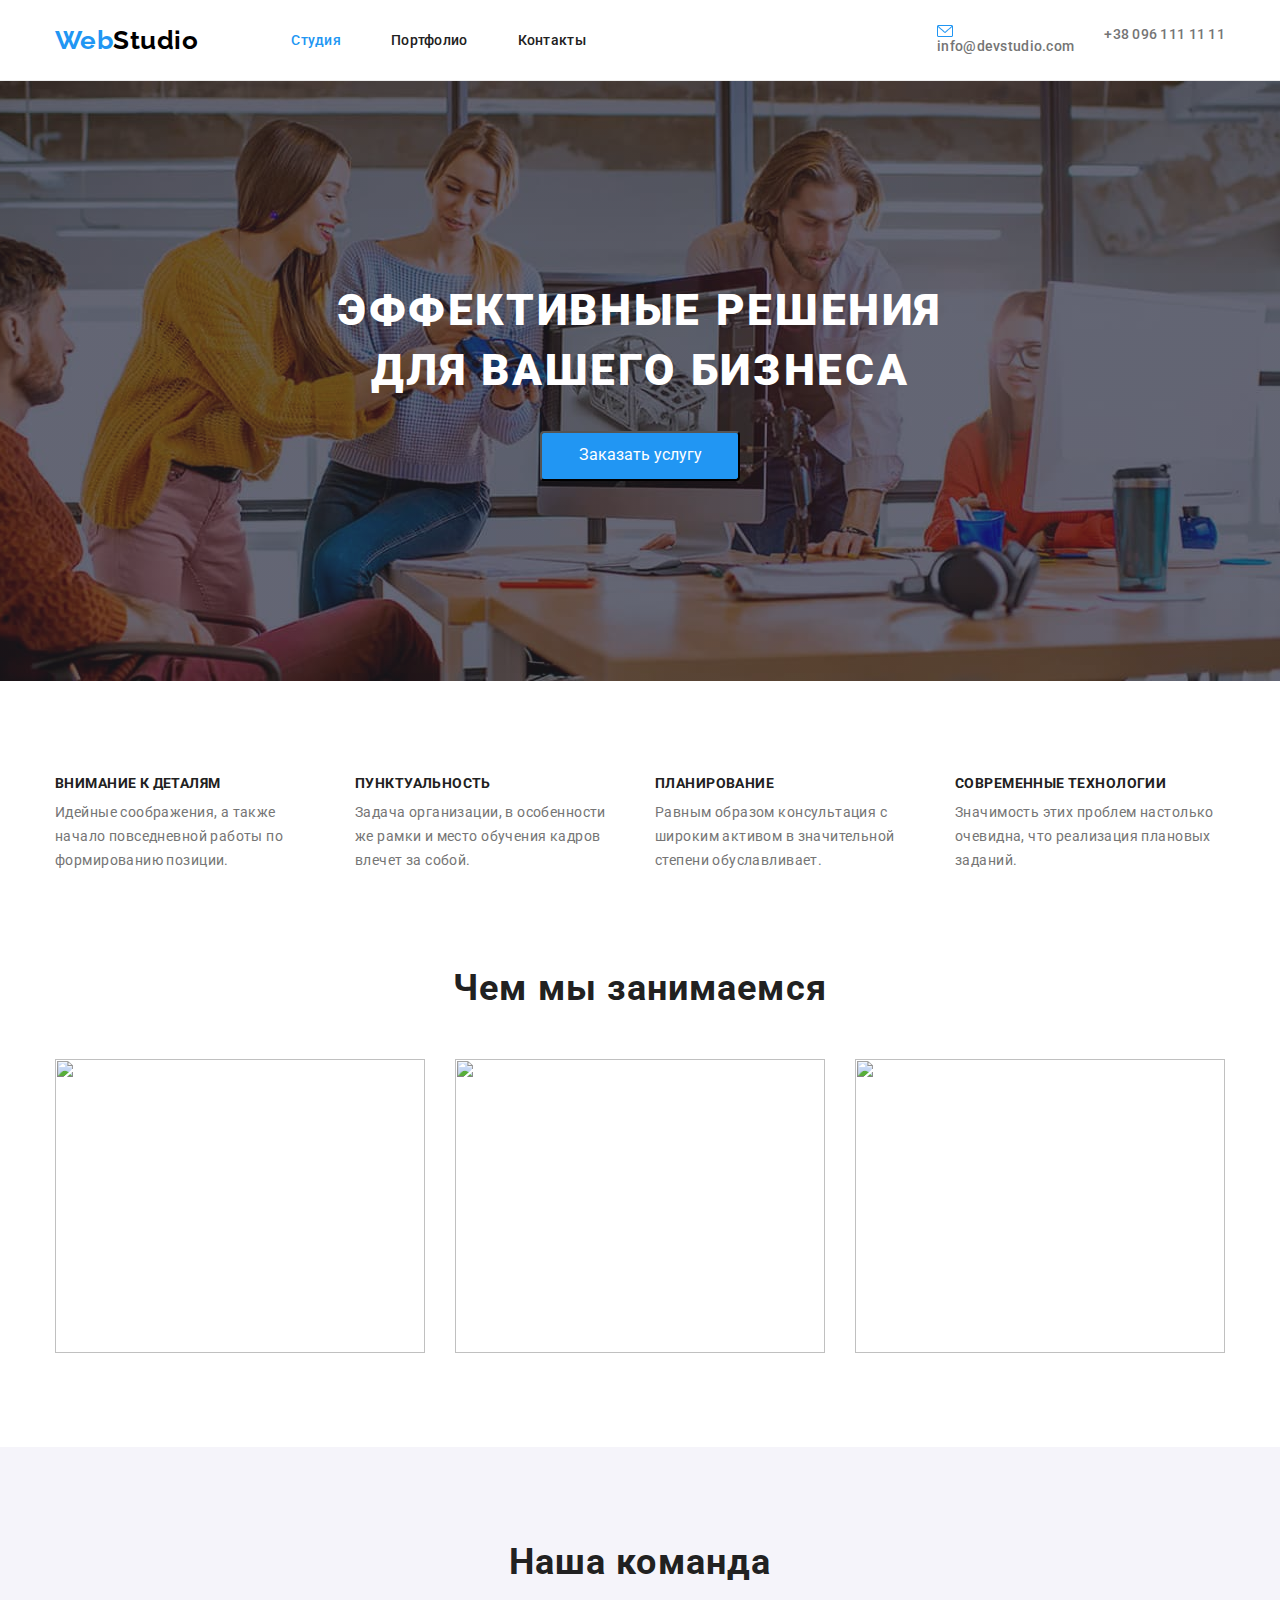
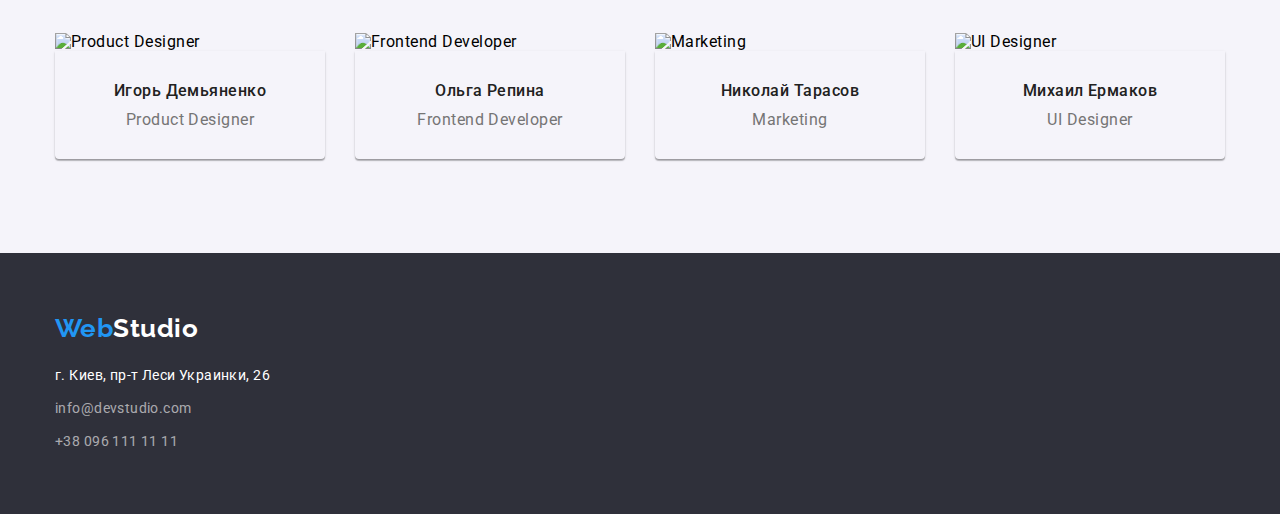
==== commit 15a7d058: "c2" ====
--- a/index.html
+++ b/index.html
@@ -32,7 +32,7 @@
             </nav>
             
             <ul class="contacts">
-                <li class="item"><a href="mailto:info@devstudio.com">info@devstudio.com</a></li>
+                <li class="item"><a class="mail" href="mailto:info@devstudio.com">info@devstudio.com</a></li>
                 <li class="item"><a href="tel:+380961111111">+38 096 111 11 11</a></li>
             
             </ul>
--- a/css/style.css
+++ b/css/style.css
@@ -135,6 +135,17 @@
   color: #757575;
 }
 
+.mail::before {
+  display: flex;
+  content: "";
+  width: 16px;
+  height: 12px;
+  margin-right: 10px;
+  background-color: tomato;
+  background-image: url(../img/mail.jpg);
+  background-size: contain;
+}
+
 .contacts li > a:hover,
 .contacts li > a:focus,
 .contacts li > a:visited {
@@ -253,8 +264,20 @@
 
 .service {
   height: 600px;
+  max-width: 1600px;
+  margin-left: auto;
+  margin-right: auto;
   text-align: center;
   background-color: #2f303a;
+  background-image: linear-gradient(
+      to right,
+      rgba(47, 48, 58, 0.4),
+      rgba(47, 48, 58, 0.4)
+    ),
+    url(../img/fond.jpg);
+  background-repeat: no-repeat;
+  background-size: cover;
+  background-position: center;
 }
 
 .serv {
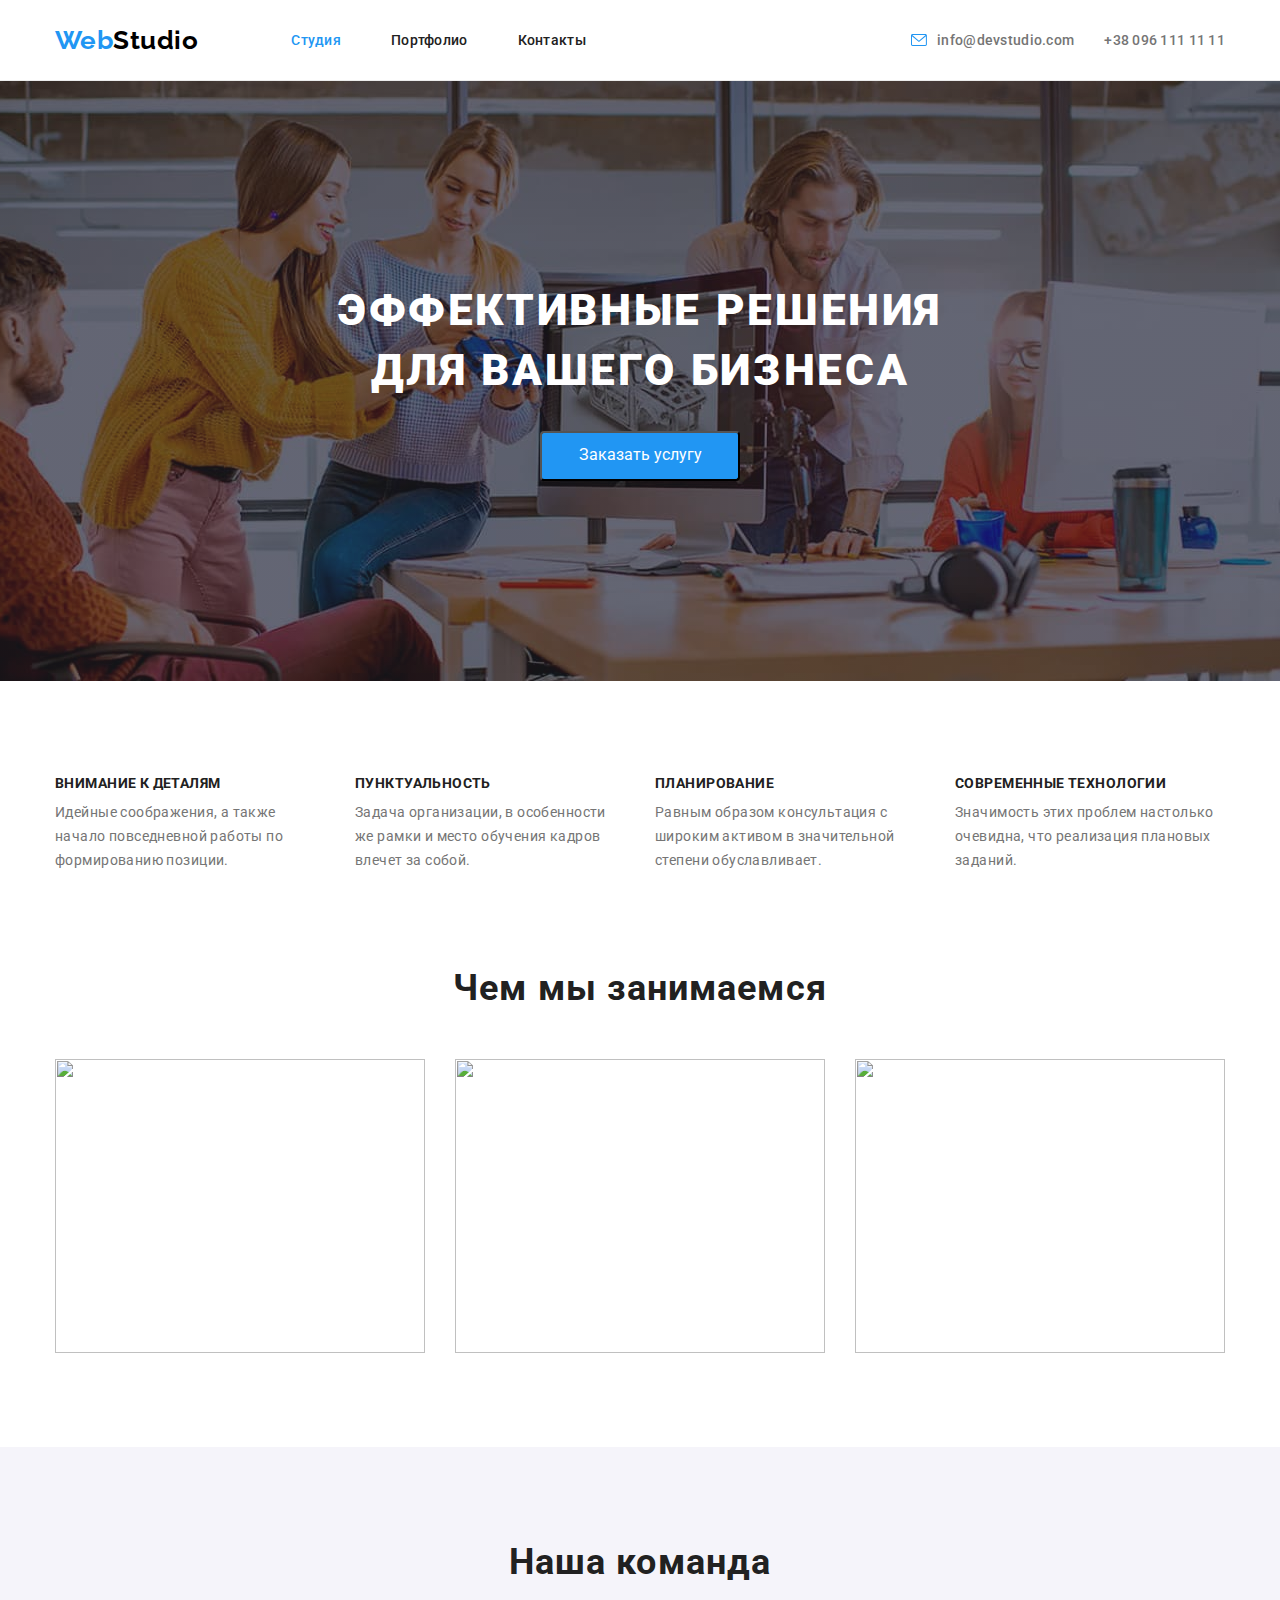
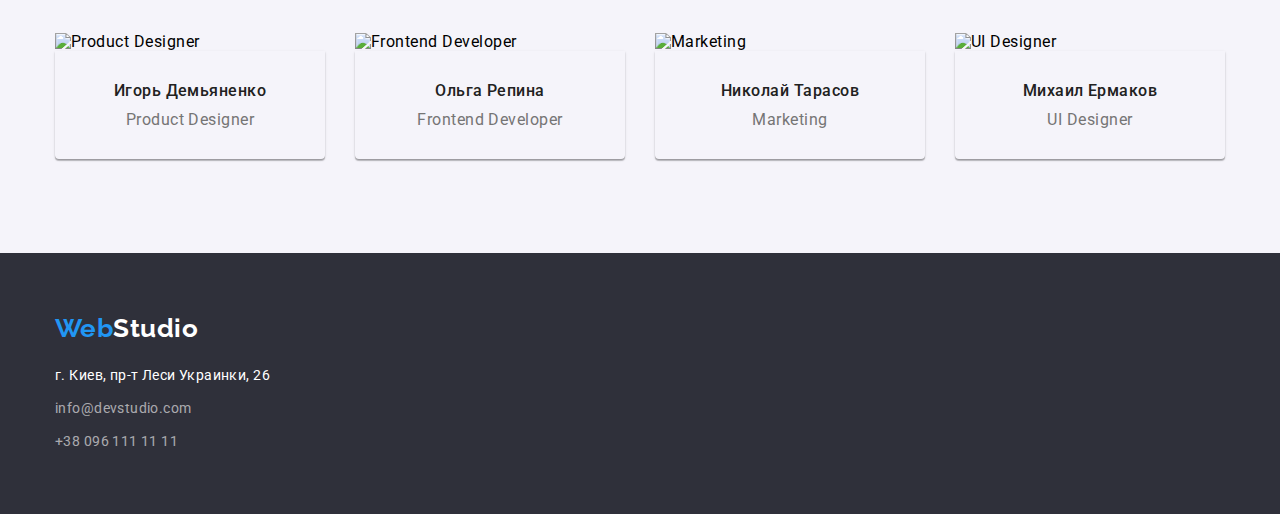
==== commit 731910e4: "c3" ====
--- a/index.html
+++ b/index.html
@@ -32,8 +32,16 @@
             </nav>
             
             <ul class="contacts">
-                <li class="item"><a class="mail" href="mailto:info@devstudio.com">info@devstudio.com</a></li>
-                <li class="item"><a href="tel:+380961111111">+38 096 111 11 11</a></li>
+                <li class="item">
+                    <a href="mailto:info@devstudio.com" class="link-cont">
+                    <svg width="16px" height="12px" class="contact-icon">
+                        <use href="./img/icons.svg#icon-mail"></use>
+                    </svg>
+                    info@devstudio.com</a></li>
+                <li class="item">
+                    <a href="tel:+380961111111" class="link-cont">
+                    
+                    +38 096 111 11 11</a></li>
             
             </ul>
         </div>
--- a/css/style.css
+++ b/css/style.css
@@ -121,11 +121,16 @@
   margin: 0px;
 }
 
+.contact-icon {
+  margin-right: 10px;
+  fill: tomato;
+}
+
 .contacts .item + .item {
   margin-left: 30px;
 }
 
-.contacts li > a {
+.link-cont {
   text-decoration: none;
   cursor: pointer;
   font-weight: 500;
@@ -133,17 +138,8 @@
   line-height: 16px;
   letter-spacing: 0.02em;
   color: #757575;
-}
-
-.mail::before {
-  display: flex;
-  content: "";
-  width: 16px;
-  height: 12px;
-  margin-right: 10px;
-  background-color: tomato;
-  background-image: url(../img/mail.jpg);
-  background-size: contain;
+  display: flex;
+  align-items: center;
 }
 
 .contacts li > a:hover,
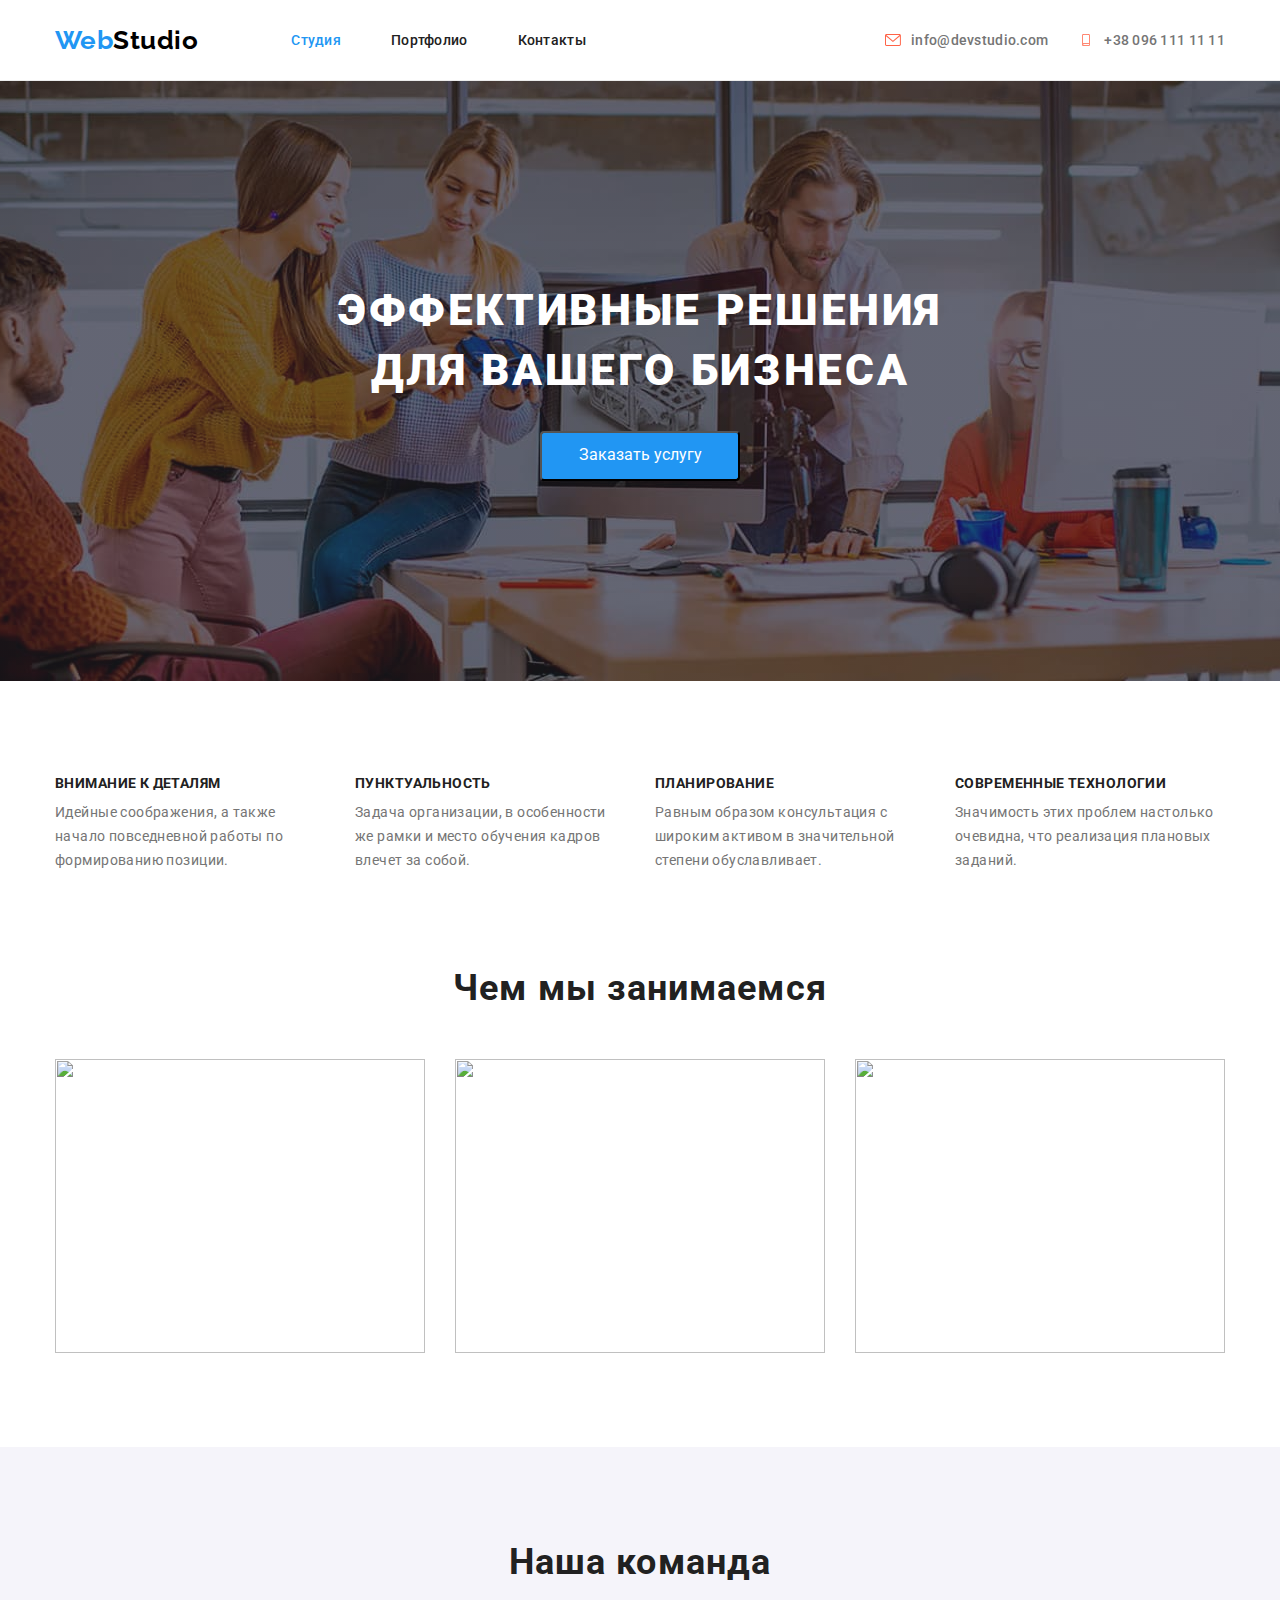
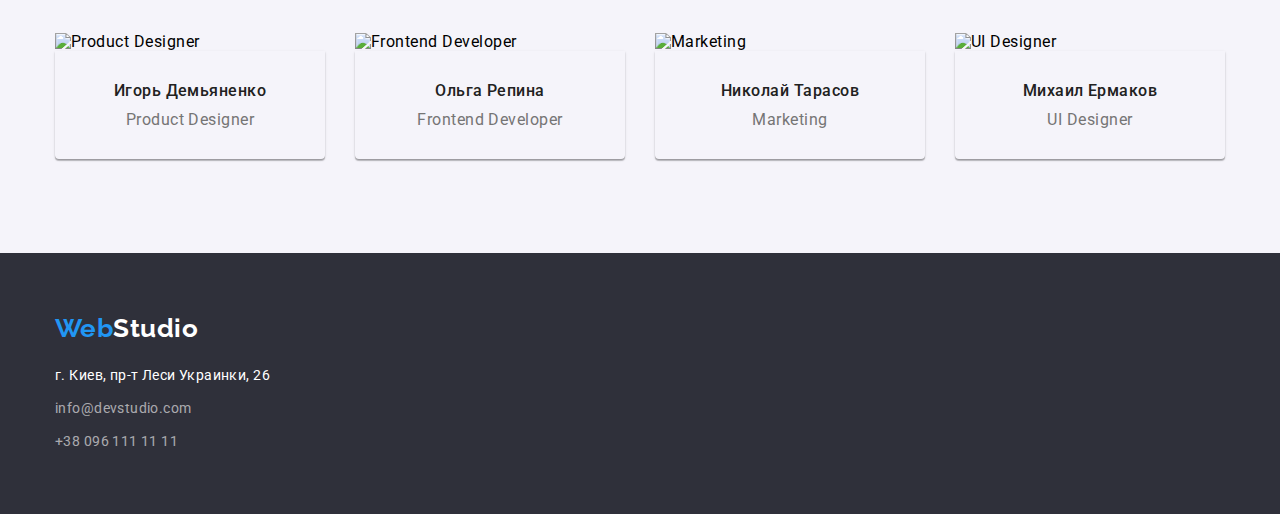
==== commit 77107123: "с4" ====
--- a/index.html
+++ b/index.html
@@ -40,7 +40,9 @@
                     info@devstudio.com</a></li>
                 <li class="item">
                     <a href="tel:+380961111111" class="link-cont">
-                    
+                    <svg width="16px" height="12px" class="contact-icon">
+                        <use href="./img/icons.svg#icon-telephone"></use>
+                    </svg>
                     +38 096 111 11 11</a></li>
             
             </ul>
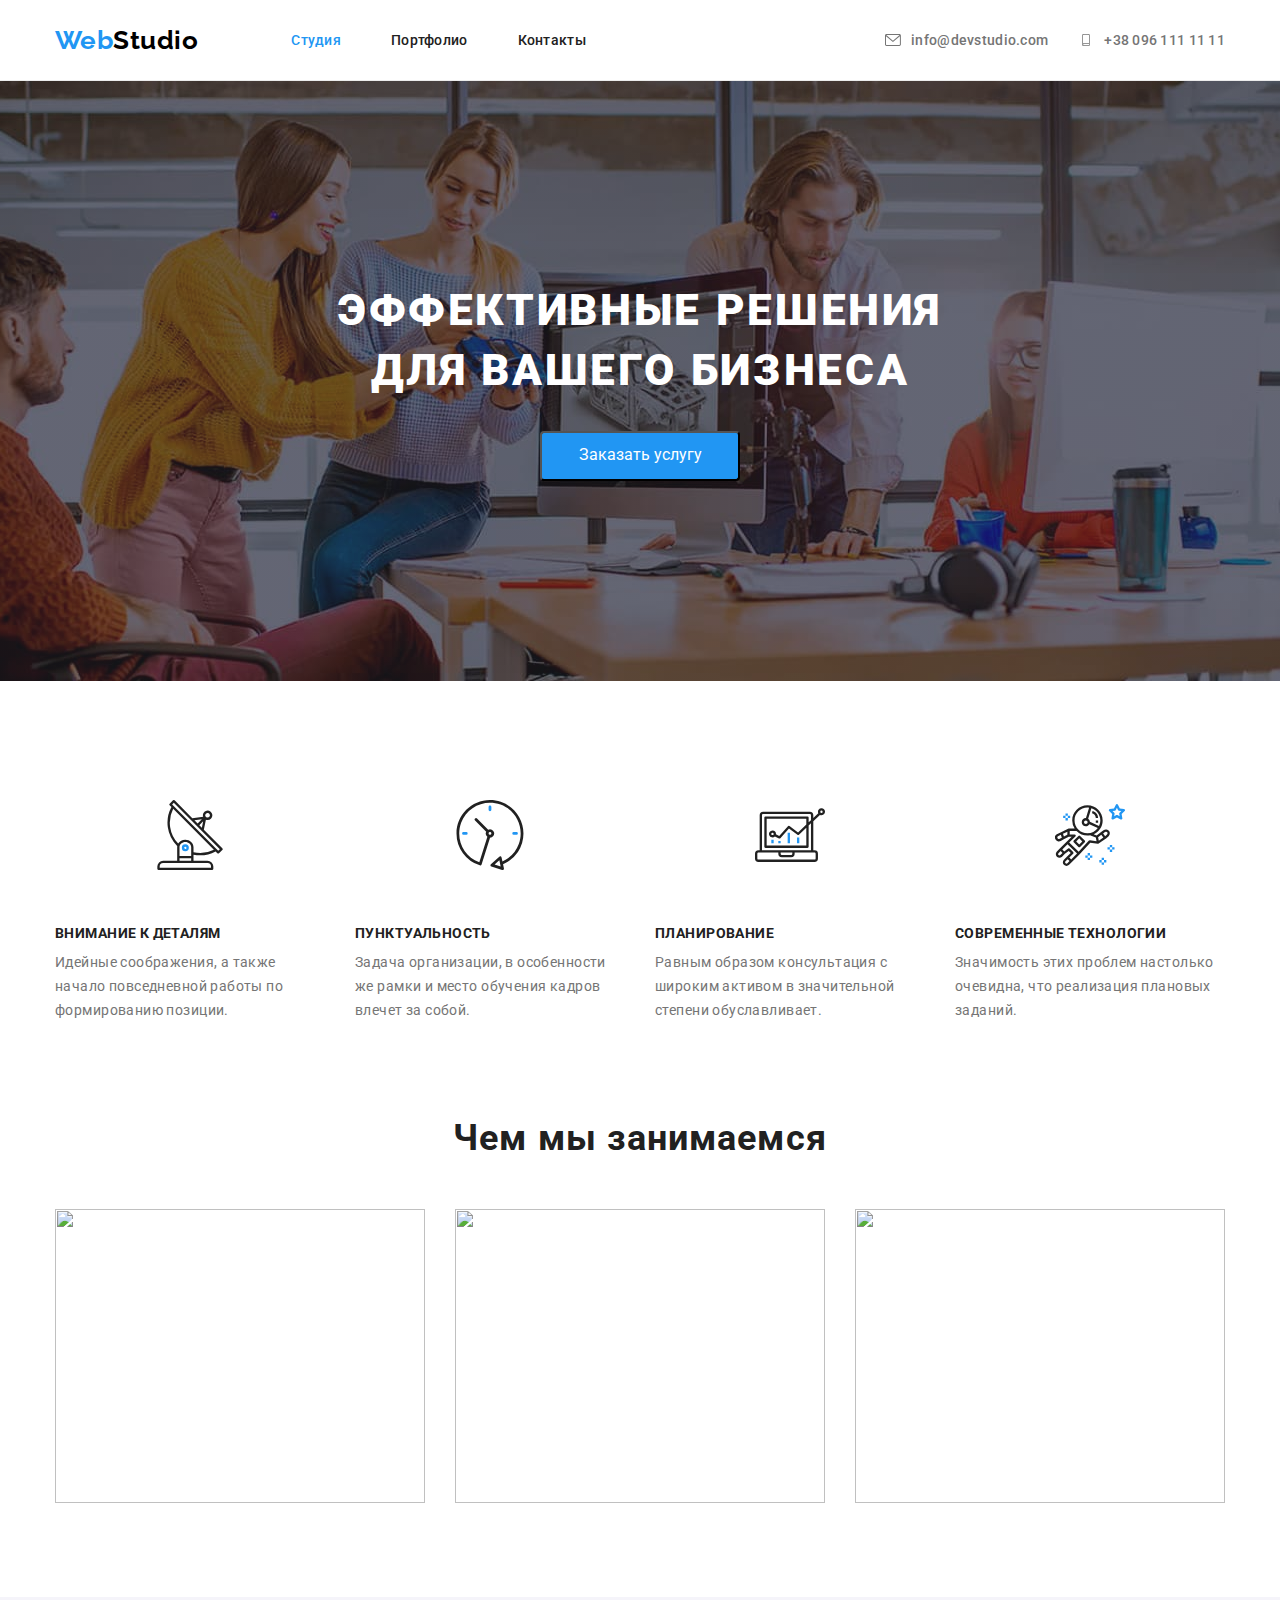
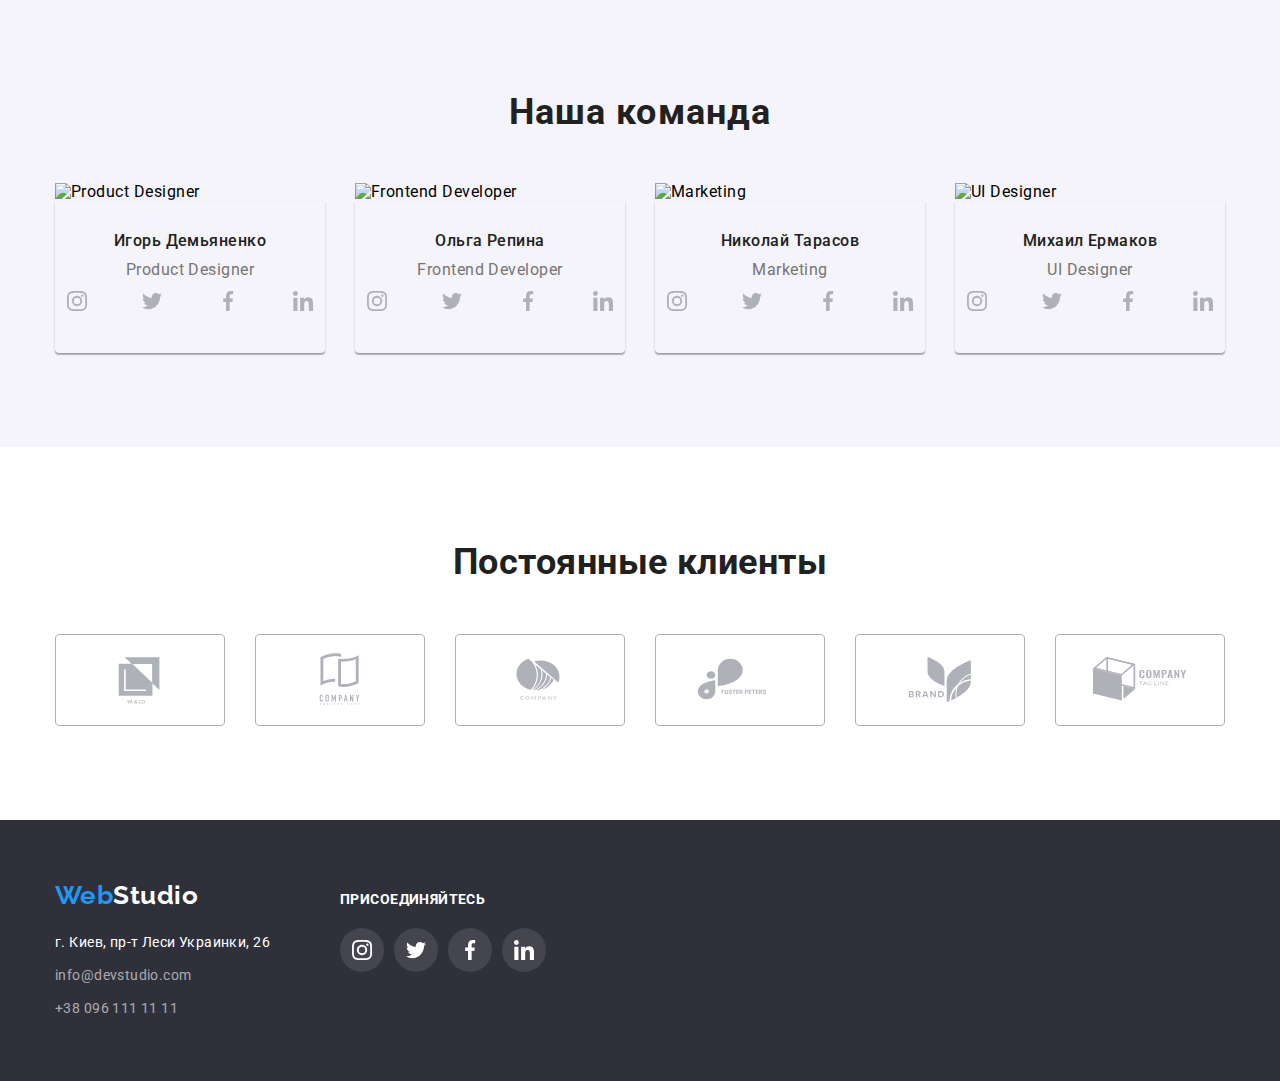
==== commit ab1fb218: "c6" ====
--- a/index.html
+++ b/index.html
@@ -61,21 +61,41 @@
             <div class="container">
             <ul class="quality-list">
                 <li class="item">
+                    <div class="icon-quality">
+                        <svg width="70" height="70">
+                            <use href="./img/icons.svg#icon-antenna"></use>
+                        </svg>
+                    </div>
                     <h3 class="quality-title">Внимание к деталям</h3>
                     <p class="quality-text">Идейные соображения, а также начало повседневной работы по формированию
                         позиции.</p>
                 </li>
                 <li class="item">
+                    <div class="icon-quality">
+                        <svg width="70" height="70">
+                            <use href="./img/icons.svg#icon-clock"></use>
+                        </svg>
+                    </div>
                     <h3 class="quality-title">Пунктуальность</h3>
                     <p class="quality-text">Задача организации, в особенности же рамки и место обучения кадров влечет за
                         собой.</p>
                 </li>
                 <li class="item">
+                    <div class="icon-quality">
+                        <svg width="70" height="70">
+                            <use href="./img/icons.svg#icon-diagram"></use>
+                        </svg>
+                    </div>
                     <h3 class="quality-title">Планирование</h3>
                     <p class="quality-text">Равным образом консультация с широким активом в значительной степени
                         обуславливает.</p>
                 </li>
                 <li class="item">
+                    <div class="icon-quality">
+                        <svg width="70" height="70">
+                            <use href="./img/icons.svg#icon-astronaut"></use>
+                        </svg>
+                    </div>
                     <h3 class="quality-title">Современные технологии</h3>
                     <p class="quality-text">Значимость этих проблем настолько очевидна, что реализация плановых заданий.
                     </p>
@@ -108,6 +128,36 @@
                         <div class="info-team">
                             <h3 class="team-title">Игорь Демьяненко</h3>
                             <p class="team-text">Product Designer</p>
+                                <ul class="sn-links">
+                                    <li>
+                                        <a class="sn-link">
+                                            <svg width="20px" height="20px" class="sn-icon">
+                                                <use href="./img/icons.svg#icon-instagram"></use>
+                                            </svg>
+                                        </a>
+                                    </li>
+                                    <li>
+                                        <a class="sn-link">
+                                            <svg width="20px" height="20px" class="sn-icon">
+                                                <use href="./img/icons.svg#icon-twitter"></use>
+                                            </svg>
+                                        </a>
+                                    </li>
+                                    <li>
+                                        <a class="sn-link">
+                                            <svg width="20px" height="20px" class="sn-icon">
+                                                <use href="./img/icons.svg#icon-facebook"></use>
+                                            </svg>
+                                        </a>
+                                    </li>
+                                    <li>
+                                        <a class="sn-link">
+                                            <svg width="20px" height="20px" class="sn-icon">
+                                                <use href="./img/icons.svg#icon-linkedin"></use>
+                                            </svg>
+                                        </a>
+                                    </li>
+                                </ul>
                         </div>
                         
                     </li>
@@ -116,6 +166,36 @@
                         <div class="info-team">
                             <h3 class="team-title">Ольга Репина</h3>
                             <p class="team-text">Frontend Developer</p>
+                                <ul class="sn-links">
+                                    <li>
+                                        <a class="sn-link">
+                                            <svg width="20px" height="20px" class="sn-icon">
+                                                <use href="./img/icons.svg#icon-instagram"></use>
+                                            </svg>
+                                        </a>
+                                    </li>
+                                    <li>
+                                        <a class="sn-link">
+                                            <svg width="20px" height="20px" class="sn-icon">
+                                                <use href="./img/icons.svg#icon-twitter"></use>
+                                            </svg>
+                                        </a>
+                                    </li>
+                                    <li>
+                                        <a class="sn-link">
+                                            <svg width="20px" height="20px" class="sn-icon">
+                                                <use href="./img/icons.svg#icon-facebook"></use>
+                                            </svg>
+                                        </a>
+                                    </li>
+                                    <li>
+                                        <a class="sn-link">
+                                            <svg width="20px" height="20px" class="sn-icon">
+                                                <use href="./img/icons.svg#icon-linkedin"></use>
+                                            </svg>
+                                        </a>
+                                    </li>
+                                </ul>
                         </div>
                         
                     </li>
@@ -124,6 +204,36 @@
                         <div class="info-team">
                             <h3 class="team-title">Николай Тарасов</h3>
                             <p class="team-text">Marketing</p>
+                                <ul class="sn-links">
+                                    <li>
+                                        <a class="sn-link">
+                                            <svg width="20px" height="20px" class="sn-icon">
+                                                <use href="./img/icons.svg#icon-instagram"></use>
+                                            </svg>
+                                        </a>
+                                    </li>
+                                    <li>
+                                        <a class="sn-link">
+                                            <svg width="20px" height="20px" class="sn-icon">
+                                                <use href="./img/icons.svg#icon-twitter"></use>
+                                            </svg>
+                                        </a>
+                                    </li>
+                                    <li>
+                                        <a class="sn-link">
+                                            <svg width="20px" height="20px" class="sn-icon">
+                                                <use href="./img/icons.svg#icon-facebook"></use>
+                                            </svg>
+                                        </a>
+                                    </li>
+                                    <li>
+                                        <a class="sn-link">
+                                            <svg width="20px" height="20px" class="sn-icon">
+                                                <use href="./img/icons.svg#icon-linkedin"></use>
+                                            </svg>
+                                        </a>
+                                    </li>
+                                </ul>
                         </div>
                         
                     </li>
@@ -132,6 +242,36 @@
                         <div class="info-team">
                             <h3 class="team-title">Михаил Ермаков</h3>
                             <p class="team-text">UI Designer</p>
+                                <ul class="sn-links">
+                                    <li>
+                                        <a class="sn-link">
+                                            <svg width="20px" height="20px" class="sn-icon">
+                                                <use href="./img/icons.svg#icon-instagram"></use>
+                                            </svg>
+                                        </a>
+                                    </li>
+                                    <li>
+                                        <a class="sn-link">
+                                            <svg width="20px" height="20px" class="sn-icon">
+                                                <use href="./img/icons.svg#icon-twitter"></use>
+                                            </svg>
+                                        </a>
+                                    </li>
+                                    <li>
+                                        <a class="sn-link">
+                                            <svg width="20px" height="20px" class="sn-icon">
+                                                <use href="./img/icons.svg#icon-facebook"></use>
+                                            </svg>
+                                        </a>
+                                    </li>
+                                    <li>
+                                        <a class="sn-link">
+                                            <svg width="20px" height="20px" class="sn-icon">
+                                                <use href="./img/icons.svg#icon-linkedin"></use>
+                                            </svg>
+                                        </a>
+                                    </li>
+                                </ul>
                         </div>
                         
                     </li>
@@ -139,24 +279,108 @@
             </div>
         </section>
     </main>
+    <section class="section-clients">
+        <div class="container">
+            <h2 class="section-clients-title">Постоянные клиенты</h2>
+            <ul class="clients">
+                <li class="clients-links list">
+                    <a href="" class="clients-link">
+                        <svg width="106px" height="60px" class="clients-icon">
+                            <use href="./img/icons.svg#icon-Logo-1"></use>
+                        </svg>
+                    </a>
+                </li>
+                <li class="clients-links list">
+                    <a href="" class="clients-link">
+                        <svg width="106px" height="60px" class="clients-icon">
+                            <use href="./img/icons.svg#icon-Logo-2"></use>
+                        </svg>
+                    </a>
+                </li>
+                <li class="clients-links list">
+                    <a href="" class="clients-link">
+                        <svg width="106px" height="60px" class="clients-icon">
+                            <use href="./img/icons.svg#icon-Logo-3"></use>
+                        </svg>
+                    </a>
+                </li>
+                <li class="clients-links list">
+                    <a href="" class="clients-link">
+                        <svg width="106px" height="60px" class="clients-icon">
+                            <use href="./img/icons.svg#icon-Logo-4"></use>
+                        </svg>
+                    </a>
+                </li>
+                <li class="clients-links list">
+                    <a href="" class="clients-link">
+                        <svg width="106px" height="60px" class="clients-icon">
+                            <use href="./img/icons.svg#icon-Logo-5"></use>
+                        </svg>
+                    </a>
+                </li>
+                <li class="clients-links list">
+                    <a href="" class="clients-link">
+                        <svg width="106px" height="60px" class="clients-icon">
+                            <use href="./img/icons.svg#icon-Logo-6"></use>
+                        </svg>
+                    </a>
+                </li>
+            </ul>
+        </div>
+    </section>
     <footer class="footer">
         <div class="container ftr">
-        <a class="logo-footer" href="./index.html">
-            <span class="logo1">Web</span><span class="logo3">Studio</span>
-        </a>
-        <address class="address">
-
-            <p class="address">г. Киев, пр-т Леси Украинки, 26</p>
-            <ul class="contacts-footer">
-                <li class="item">
-                    <a class="accent" href="mailto:info@devstudio.com">info@devstudio.com</a>
-                </li>
-                <li class="item">
-                    <a class="accent" href="tel:+380961111111">+38 096 111 11 11</a>
-                </li>
-            </ul>
-
-        </address>
+            <div>
+                <a class="logo-footer" href="./index.html">
+                    <span class="logo1">Web</span><span class="logo3">Studio</span>
+                </a>
+                <address class="address">
+
+                    <p class="address">г. Киев, пр-т Леси Украинки, 26</p>
+                    <ul class="contacts-footer">
+                        <li class="item">
+                            <a class="accent" href="mailto:info@devstudio.com">info@devstudio.com</a>
+                        </li>
+                        <li class="item">
+                            <a class="accent" href="tel:+380961111111">+38 096 111 11 11</a>
+                        </li>
+                    </ul>
+
+                </address>
+          </div>
+            <div class="sn-footer">
+                <p class="sn-title">ПРИСОЕДИНЯЙТЕСЬ</p>
+                <ul class="snft-list">
+                    <li>
+                        <a href="" class="snft-link">
+                            <svg width="20px" height="20px" class="snft-icon">
+                                <use href="./img/icons.svg#icon-instagram"></use>
+                            </svg>
+                        </a>
+                    </li>
+                    <li>
+                        <a href="" class="snft-link">
+                            <svg width="20px" height="20px" class="snft-icon">
+                                <use href="./img/icons.svg#icon-twitter"></use>
+                            </svg>
+                        </a>
+                    </li>
+                    <li>
+                        <a href="" class="snft-link">
+                            <svg width="20px" height="20px" class="snft-icon">
+                                <use href="./img/icons.svg#icon-facebook"></use>
+                            </svg>
+                        </a>
+                    </li>
+                    <li>
+                        <a href="" class="snft-link">
+                            <svg width="20px" height="20px" class="snft-icon">
+                                <use href="./img/icons.svg#icon-linkedin"></use>
+                            </svg>
+                        </a>
+                    </li>
+                </ul>
+            </div>
         </div>
     </footer>
 </body>
--- a/css/style.css
+++ b/css/style.css
@@ -123,7 +123,7 @@
 
 .contact-icon {
   margin-right: 10px;
-  fill: tomato;
+  fill: currentColor;
 }
 
 .contacts .item + .item {
@@ -256,6 +256,17 @@
   color: #212121;
 }
 
+.project-link {
+  color: ##757575;
+  text-decoration: none;
+  display: block;
+}
+.project-link:hover,
+.project-link:focus {
+  box-shadow: 0px 1px 1px rgba(0, 0, 0, 0.12), 0px 4px 4px rgba(0, 0, 0, 0.06),
+    1px 4px 6px rgba(0, 0, 0, 0.16);
+}
+
 /* Заказ_услуг */
 
 .service {
@@ -329,6 +340,15 @@
   margin-right: 30px;
 }
 
+.icon-quality {
+  height: 120px;
+  background-color: var(--secondary-fon-color);
+  margin-bottom: 30px;
+  display: flex;
+  align-items: center;
+  justify-content: center;
+}
+
 .quality-title {
   margin: 0px;
   padding: 0px;
@@ -440,6 +460,77 @@
   color: #757575;
 }
 
+.sn-links {
+  display: flex;
+  list-style: none;
+  padding-left: 0;
+  justify-content: space-between;
+}
+.sn-link {
+  display: flex;
+  align-items: center;
+  justify-content: center;
+  width: 44px;
+  height: 44px;
+  border-radius: 50px;
+  color: #afb1b8;
+}
+.sn-link:hover,
+.sn-link:focus {
+  background-color: #2196f3;
+  color: #ffffff;
+}
+
+.sn-icon {
+  fill: currentColor;
+}
+
+/* наши клиены */
+
+.section-clients {
+  padding-bottom: 94px;
+  padding-top: 94px;
+}
+.section-clients-title {
+  color: #212121;
+  font-weight: 700;
+  font-size: 36px;
+  line-height: 1.2;
+  text-align: center;
+  margin-top: 0;
+  margin-bottom: 50px;
+}
+.clients {
+  display: flex;
+  padding-left: 0;
+  margin-top: 0;
+  margin-bottom: 0;
+  justify-content: space-between;
+}
+.clients-links {
+  display: flex;
+  width: 170px;
+  height: 92px;
+}
+.clients-link {
+  display: flex;
+  width: 100%;
+  height: 100%;
+  align-items: center;
+  justify-content: center;
+  border: 1px solid #afb1b8;
+  border-radius: 4px;
+  color: #afb1b8;
+}
+.clients-link:hover,
+.clients-link:focus {
+  color: #2196f3;
+  border-color: #2196f3;
+}
+.clients-icon {
+  fill: currentColor;
+}
+
 /* Подпись */
 
 .address {
@@ -461,6 +552,8 @@
 .ftr {
   padding-top: 60px;
   padding-bottom: 60px;
+  display: flex;
+  align-items: baseline;
 }
 
 .logo-footer {
@@ -491,3 +584,41 @@
   color: rgba(255, 255, 255, 0.6);
   font-style: normal;
 }
+
+.sn-footer {
+  margin-left: 70px;
+}
+
+.sn-title {
+  font-weight: 700;
+  font-size: 14px;
+  line-height: 1.2;
+  letter-spacing: 0.03em;
+  color: #ffffff;
+  margin-top: 0;
+  margin-bottom: 20px;
+}
+.snft-list {
+  display: flex;
+  justify-content: space-between;
+  padding: 0;
+  margin: 0;
+  list-style: none;
+  width: 206px;
+}
+.snft-link {
+  display: flex;
+  width: 44px;
+  height: 44px;
+  background-color: rgb(255, 255, 255, 0.1);
+  border-radius: 50px;
+  align-items: center;
+  justify-content: center;
+}
+.snft-link:hover,
+.snft-link:focus {
+  background-color: #2196f3;
+}
+.snft-icon {
+  fill: #ffffff;
+}
